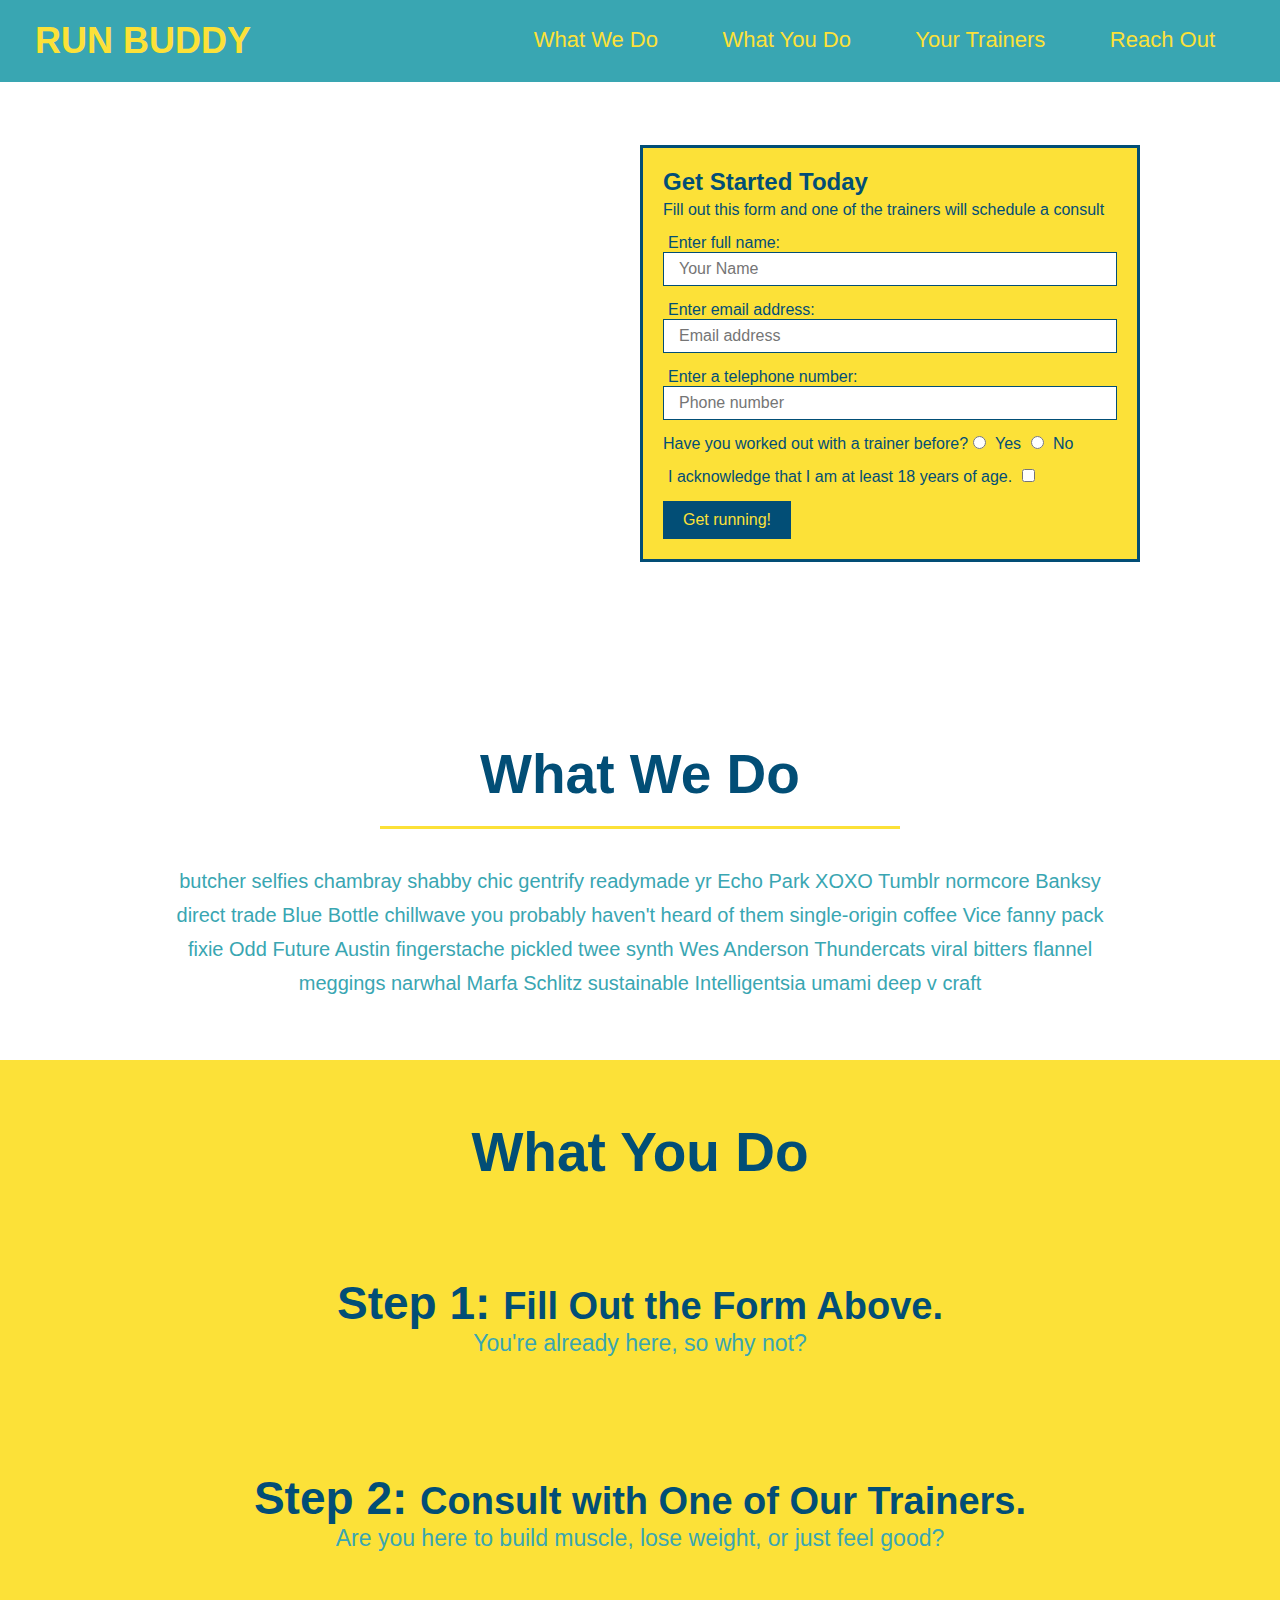
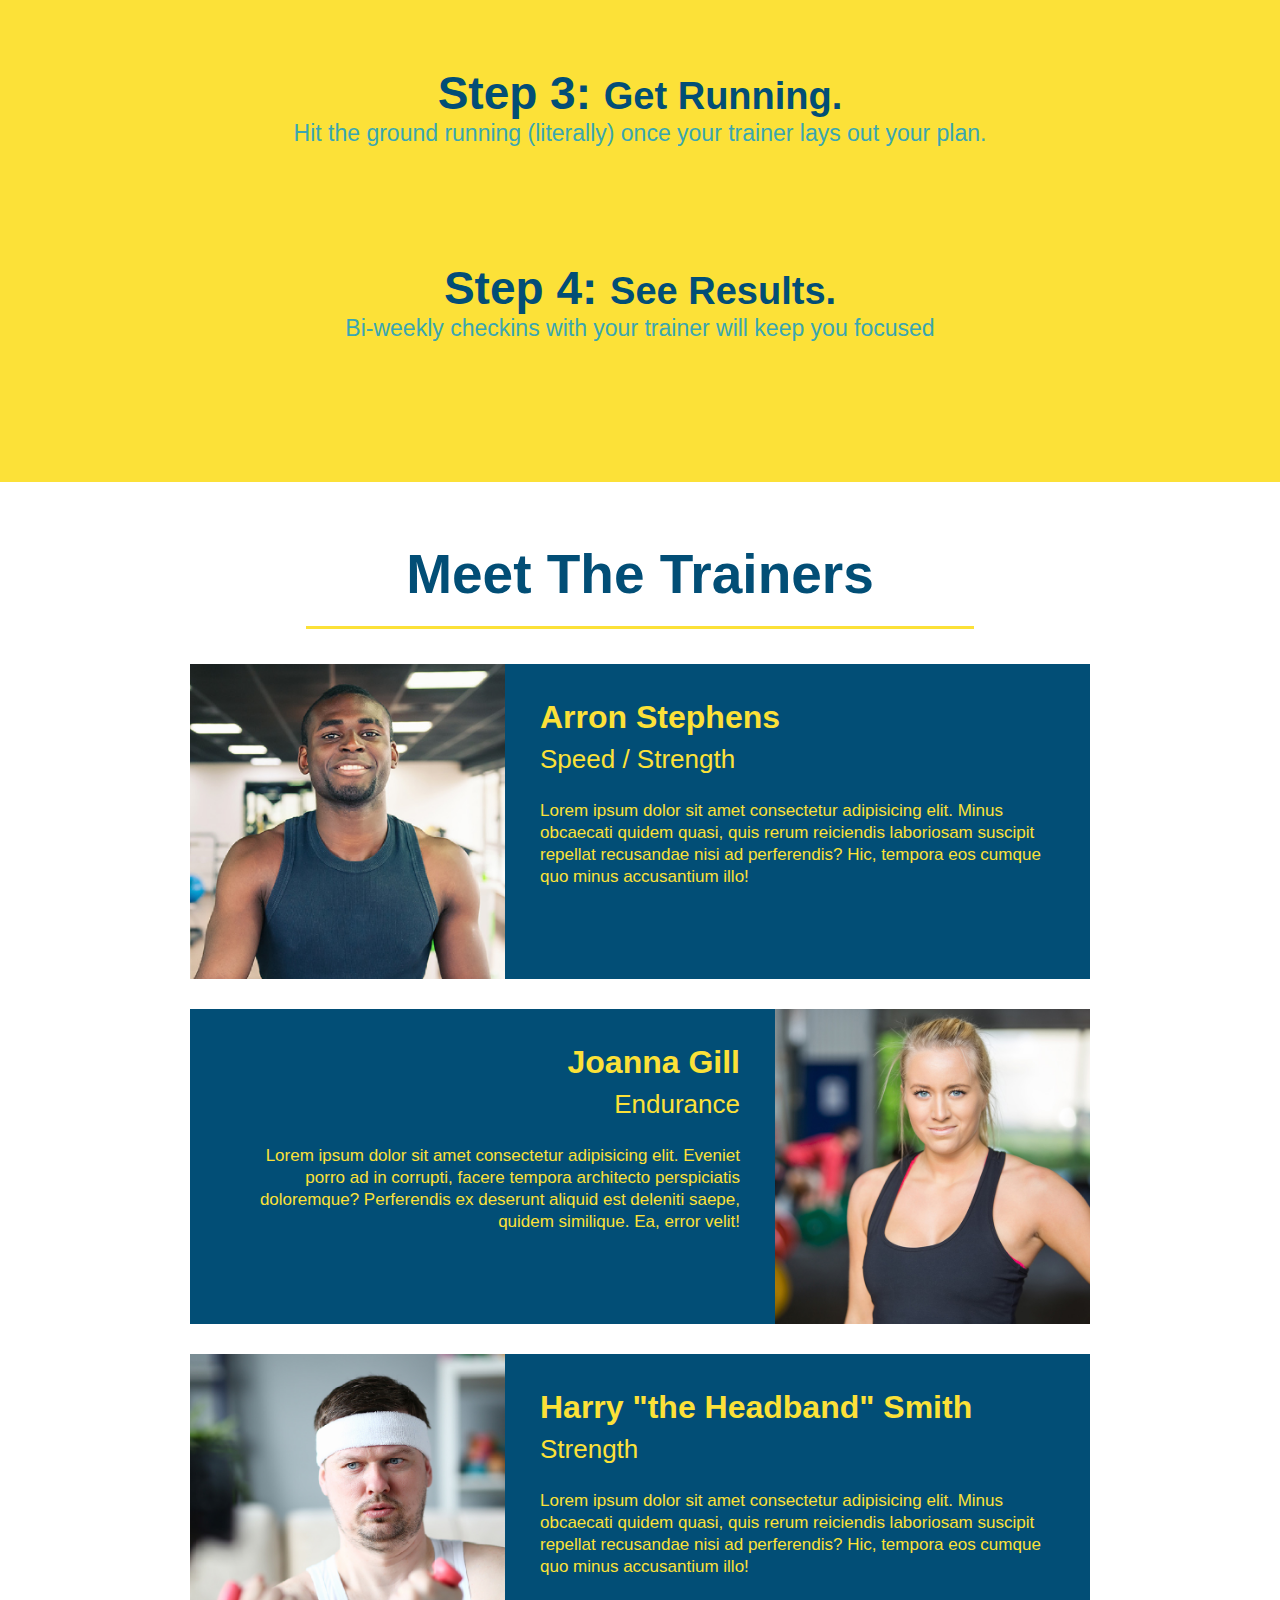
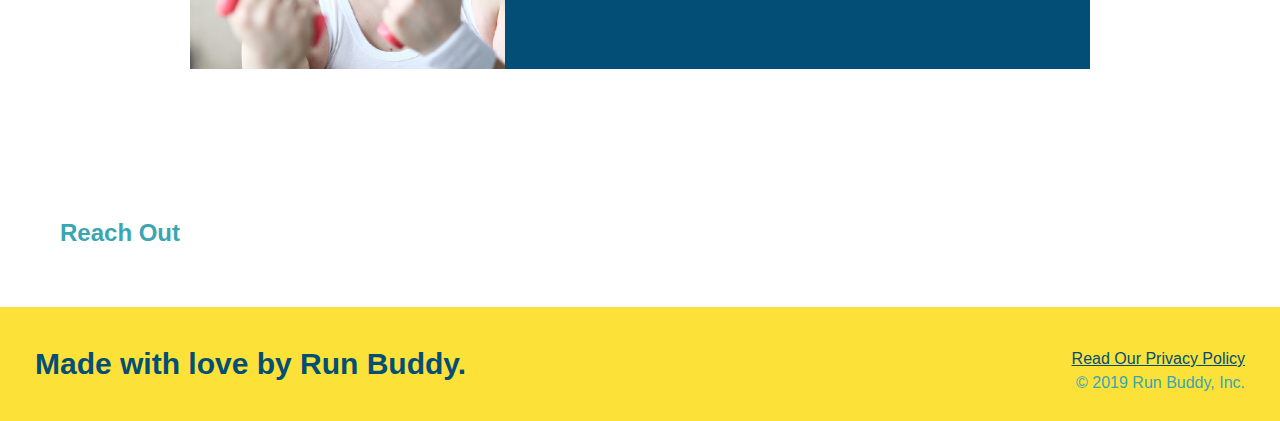
==== index.html @ 2f5150d4 "finished the write-up and styling for the trainers article." ====
<!DOCTYPE html>
<html lang="en">
  <head>
    <meta charset="utf-8" />
    <title>Run Buddy</title>
    <link rel="stylesheet" href="assets/css/style.css" />
  </head>
  <body>
    <!-- navigation -->
    <header>
      <h1>
        <a href="/">RUN BUDDY</a>
      </h1>
      <nav>
        <!-- Unordered list element -->
        <ul>
          <!-- List item element-->
          <li>
            <!-- Anchor element -->
            <a href="#what-we-do">What We Do</a>
          </li>
          <li>
            <a href="#what-you-do">What You Do</a>
          </li>
          <li>
            <a href="#your-trainers">Your Trainers</a>
          </li>
          <li>
            <a href="#reach-out">Reach Out</a>
          </li>
        </ul>
      </nav>
    </header>

    <!-- hero/jumbotron -->
    <section class="hero">
      <div class="hero-form">
        <h3>Get Started Today</h3>
        <p>
          Fill out this form and one of the trainers will schedule a consult
        </p>
        <form>
          <label for="name">Enter full name:</label>
          <input
            type="text"
            placeholder="Your Name"
            name="name"
            id="name"
            class="form-input"
          />
          <label for="email">Enter email address:</label>
          <input
            type="email"
            placeholder="Email address"
            name="email"
            id="email"
            class="form-input"
          />
          <label for="phone">Enter a telephone number:</label>
          <input
            type="tel"
            placeholder="Phone number"
            name="phone"
            id="phone"
            class="form-input"
          />
          <p>
            Have you worked out with a trainer before?
            <input type="radio" name="trainer-confirm" id="trainer-yes" />
            <label for="trainer-yes">Yes</label>
            <input type="radio" name="trainer-confirm" id="trainer-no" />
            <label for="trainer-no">No</label>
          </p>
          <p>
            <label for="checkbox">
              I acknowledge that I am at least 18 years of age.
            </label>
            <input type="checkbox" name="age-confirm" id="checkbox" />
          </p>
          <button type="submit">
            Get running!
          </button>
        </form>
      </div>
    </section>

    <!-- "what we do" section -->
    <section id="what-we-do" class="intro">
      <h2 class="section-title primary-border">What We Do</h2>
      <p>
        butcher selfies chambray shabby chic gentrify readymade yr Echo Park
        XOXO Tumblr normcore Banksy direct trade Blue Bottle chillwave you
        probably haven't heard of them single-origin coffee Vice fanny pack
        fixie Odd Future Austin fingerstache pickled twee synth Wes Anderson
        Thundercats viral bitters flannel meggings narwhal Marfa Schlitz
        sustainable Intelligentsia umami deep v craft
      </p>
    </section>

    <!-- "what you do" section -->
    <section id="what-you-do" class="steps">
      <h2 class="section-title primary-border">What You Do</h2>

      <div>
        <img src="./assets/images/step-1.svg" alt="" />
        <h3>
          Step 1:
          <span>Fill Out the Form Above.</span>
        </h3>
        <p>You're already here, so why not?</p>
      </div>

      <div>
        <img src="./assets/images/step-2.svg" alt="" />
        <h3>
          Step 2:
          <span>Consult with One of Our Trainers.</span>
        </h3>
        <p>Are you here to build muscle, lose weight, or just feel good?</p>
      </div>

      <div>
        <img src="./assets/images/step-3.svg" alt="" />
        <h3>
          Step 3:
          <span>Get Running.</span>
        </h3>
        <p>
          Hit the ground running (literally) once your trainer lays out your
          plan.
        </p>
      </div>

      <div>
        <img src="./assets/images/step-4.svg" alt="" />
        <h3>
          Step 4:
          <span>See Results.</span>
        </h3>
        <p>Bi-weekly checkins with your trainer will keep you focused</p>
      </div>
    </section>

    <!-- "meet the trainers" section -->
    <!-- first trainers bio -->
    <section id="your-trainers" class="trainers">
      <h2 class="section-title primary-border">Meet The Trainers</h2>
      <article class="trainer">
        <img
          src="./assets/images/trainer-1.jpg"
          alt="Arron Stevens in his workout clothes, ready to pump some iron"
        />
        <div class="trainer-bio text-left">
          <h3>Arron Stephens</h3>
          <h4>Speed / Strength</h4>
          <p>
            Lorem ipsum dolor sit amet consectetur adipisicing elit. Minus
            obcaecati quidem quasi, quis rerum reiciendis laboriosam suscipit
            repellat recusandae nisi ad perferendis? Hic, tempora eos cumque quo
            minus accusantium illo!
          </p>
        </div>
      </article>
      <article class="trainer">
        <div class="trainer-bio text-right">
          <h3>Joanna Gill</h3>
          <h4>Endurance</h4>
          <p>
            Lorem ipsum dolor sit amet consectetur adipisicing elit. Eveniet
            porro ad in corrupti, facere tempora architecto perspiciatis
            doloremque? Perferendis ex deserunt aliquid est deleniti saepe,
            quidem similique. Ea, error velit!
          </p>
        </div>
        <img
          src="assets/images/trainer-2.jpg"
          alt="Joanna Gill cooling down after a workout"
        />
      </article>
      <article class="trainer">
        <img src="./assets/images/trainer-3.jpg" alt="" />
        <div class="trainer-bio text-left">
          <h3>Harry "the Headband" Smith</h3>
          <h4>Strength</h4>
          <p>
            Lorem ipsum dolor sit amet consectetur adipisicing elit. Minus
            obcaecati quidem quasi, quis rerum reiciendis laboriosam suscipit
            repellat recusandae nisi ad perferendis? Hic, tempora eos cumque quo
            minus accusantium illo!
          </p>
        </div>
      </article>
    </section>

    <!-- "reach out" section -->
    <section class="reach-out" id="reach-out">
      <h2>Reach Out</h2>
    </section>

    <!-- footer -->
    <footer>
      <h2>Made with love by Run Buddy.</h2>
      <div>
        <a href="#">Read Our Privacy Policy</a>
        <br />
        &copy; 2019 Run Buddy, Inc.
      </div>
    </footer>
  </body>
</html>
---- assets/css/style.css ----
* {
  margin: 0;
  padding: 0;
  box-sizing: border-box;
}

body {
    color: #39a6b2;
    font-family: Helvetica, Arial, sans-serif;
  }

  header {
    padding: 20px 35px;
    background-color: #39a6b2;
  }

  header h1 {
    font-weight: bold;
    font-size: 36px;
    color: #fce138;
    margin: 0;
    display: inline;
  }
  
  header a {
    color: #fce138;
    text-decoration: none;
  }

  header nav {
    float: right;
    margin: 7px 0;
  }

  header nav ul li {
    display: inline;
  }

  header nav ul li a {
    margin: 0 30px;
    font-weight: lighter;
    font-size: 22px;
  }

  footer {
    background: #fce138;
    width: 100%;
    padding: 40px 35px;
  }

  footer h2 {
    display: inline;
    color: #024e76;
    font-size: 30px;
    margin: 0;
  }

  footer div {
    float: right;
    line-height: 1.5;
    text-align: right;
  }

  footer a {
    color: #024e76;
  }

  section {
    padding: 60px;
  }

  /* Hero Style Start */
  .hero {
    background-image: url("../images/hero-bg.jpg");
    height: 600px;
    background-position: center;
    background-size: cover;
    position: relative;
  }
  
  .hero-form {
    border: 3px solid #024e76;
    background-color: #fce138;
    padding: 20px;
    width: 500px;
    color: #024e76;
    position: absolute;
    bottom: 120px;
    right: 140px;
  }
  
  .hero-form p {
    margin: 5px 0 15px 0;
  }

  .hero-form h3 {
    font-size: 24px;
    margin: 0;
  }

  .form-input {
    border: 1px solid #024e76;
    display: block;
    padding: 7px 15px;
    font-size: 16px;
    color: #024e76;
    width: 100%;
    margin-bottom: 15px;
  }

  .hero-form label {
    margin: 0 5px;
  }

  .hero-form button {
    background-color: #024e76;
    color:#fce138;
    padding: 10px 20px;
    border: none;
    font-size: 16px
  }
  /* Hero Styles End */

  .intro {
    text-align: center;
  }

  .intro p {
    line-height: 1.7;
    color: #39a6b2;
    width: 80%;
    font-size: 20px;
    margin: 0 auto;
  }

  .steps { 
    text-align: center;
    background: #fce138;
  }

  .section-title {
    font-size: 55px;
    color: #024e76;
    margin-bottom: 35px;
    padding: 0 100px 20px 100px;
    display: inline-block;
    border-bottom: 3px solid;
  }

  .primary-border {
    border-color: #fce138;
  }

  .secondary-border {
    border-color: #39a6b2;
  }

  .steps div {
    margin-bottom: 80px;
  }
  
  .steps img {
    width: 15%;
    margin: 10px 0;
  } 
  
  .steps h3 {
    color: #024e76;
    font-size: 46px;
    margin-top: 10px;
  }
  
  .steps p {
    color: #39a6b2;
    font-size: 23px;
  }
  
  .steps span {
    font-size: 38px;
  }

  .trainers {
    text-align: center;
  }

  .trainer {
      width:900px;
      margin: 0 auto 30px auto;
      background: #024e76;
      color: #fce138;
      overflow: auto;
 }
    
/* first trainers bio */
  .trainer-bio {
    float: left;
    padding: 35px;
    width: 65%;
  }

  .trainer img {
    float:left;
    width: 35%;
  }

  .text-left {
    text-align: left;
  }

  .text-right {
    text-align: right;
  }

  .trainer-bio h3 {
    font-size: 32px;
    margin-bottom: 8px;
  }
  
  .trainer-bio h4 {
    font-weight: lighter;
    font-size: 26px;
    margin-bottom: 25px;
  }
  
  .trainer-bio p {
    font-size: 17px;
    line-height: 1.3;
  }
  

  /* second trainers bio */
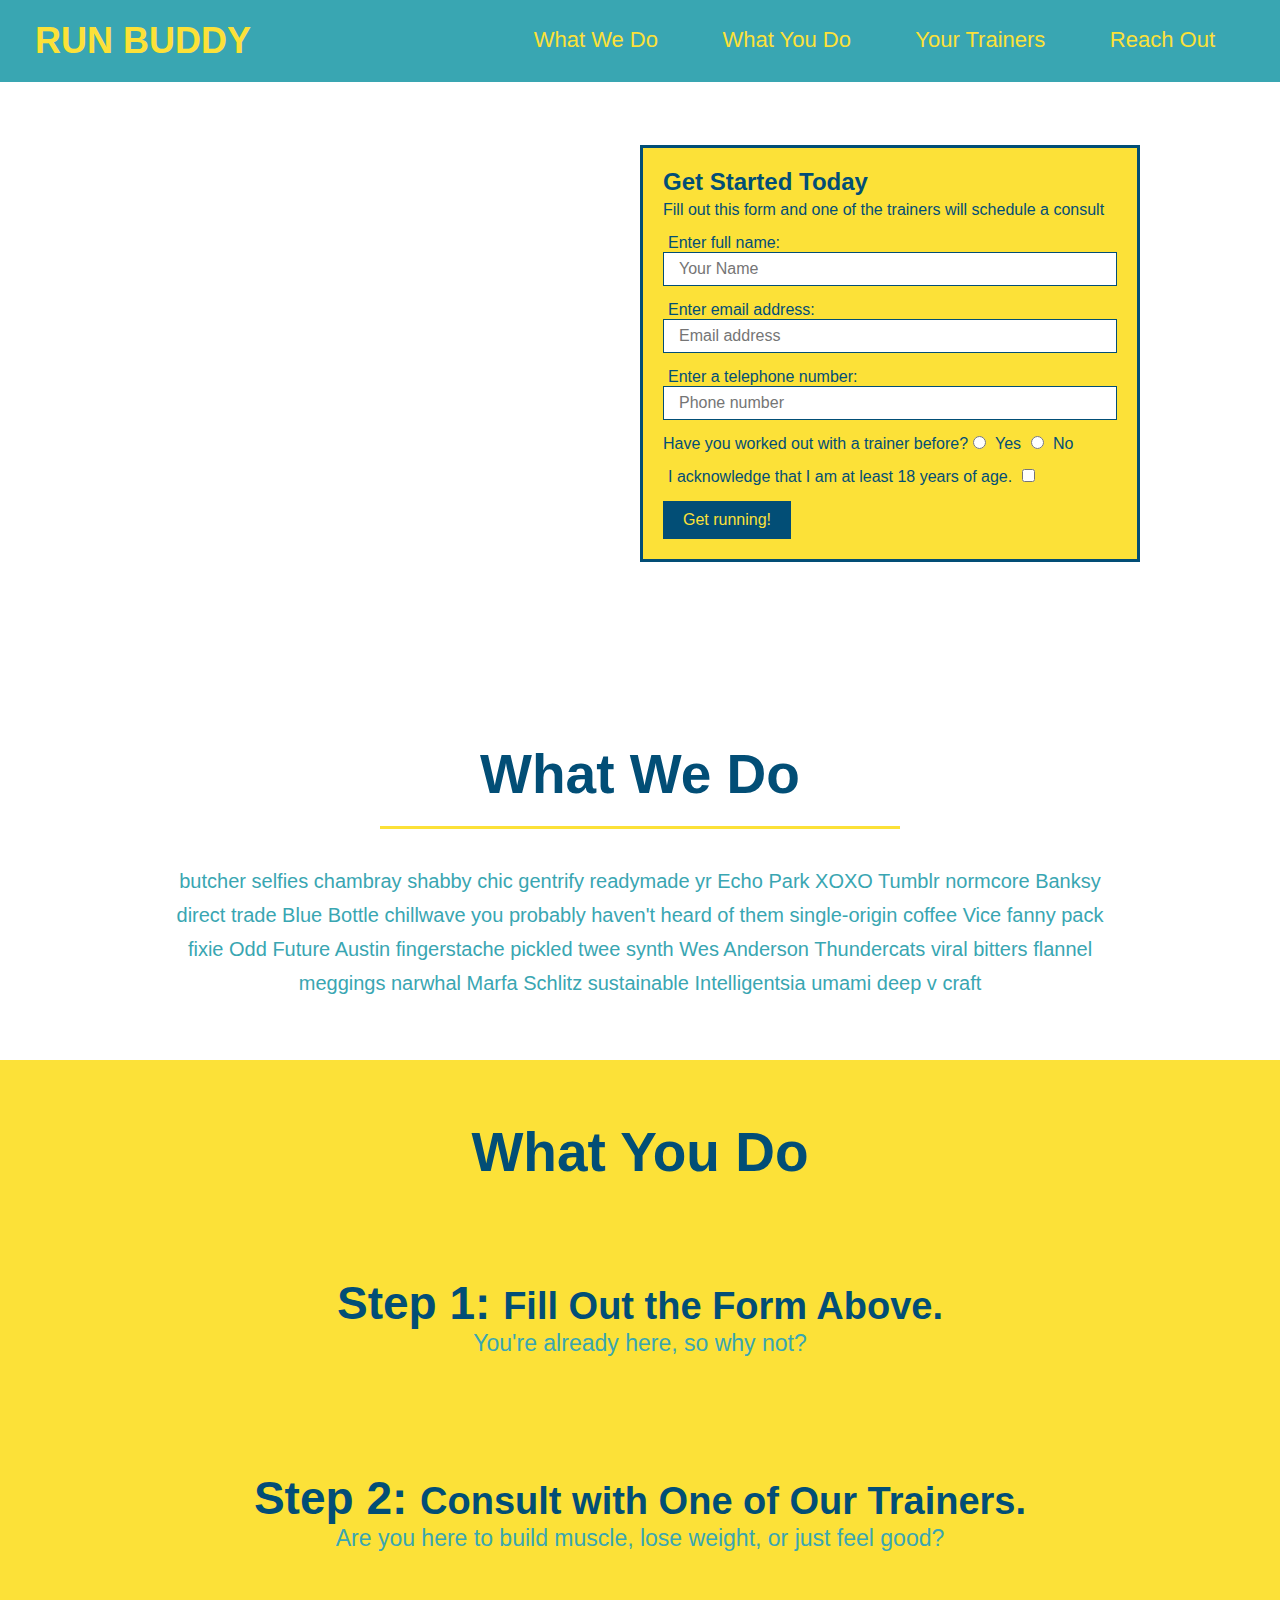
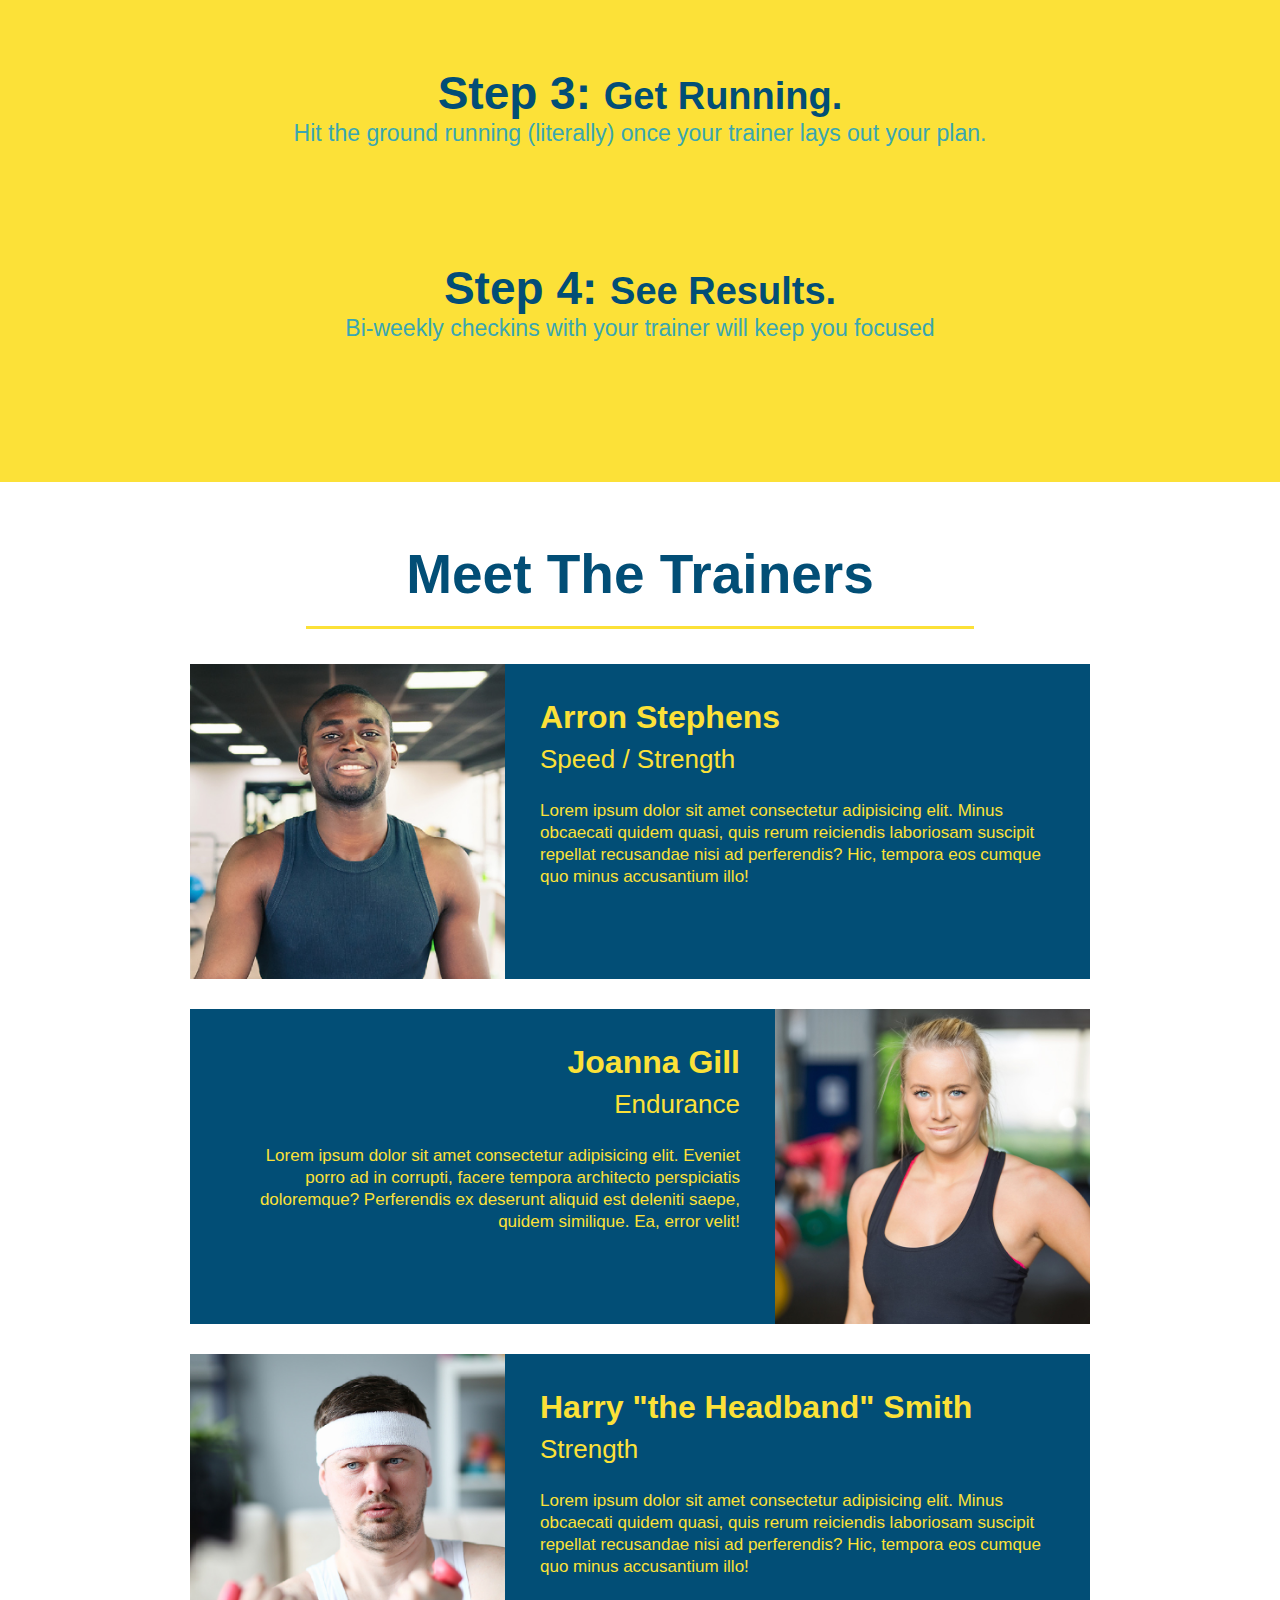
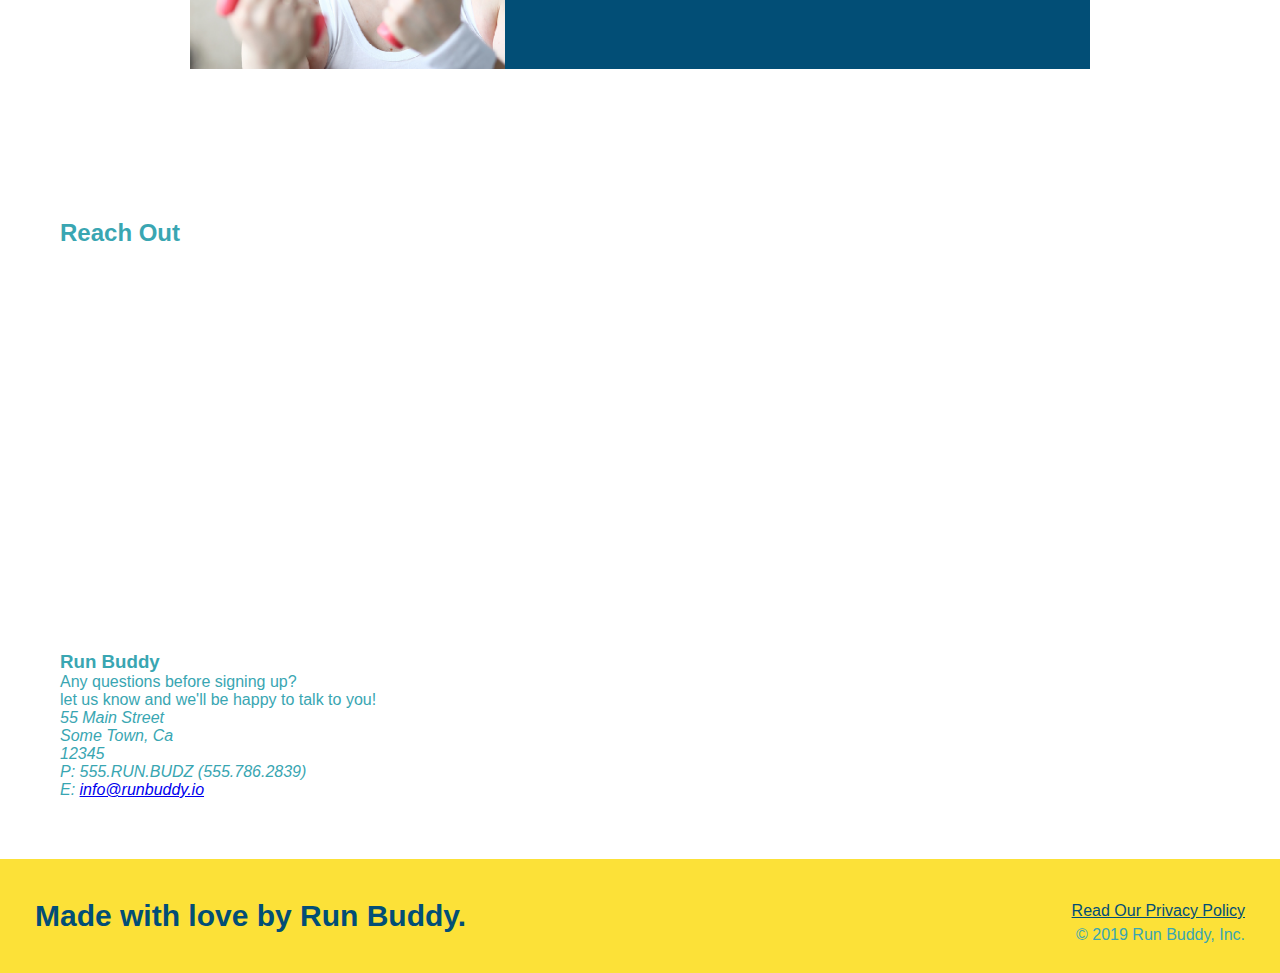
==== commit f764eb94: "add iframe" ====
--- a/index.html
+++ b/index.html
@@ -193,8 +193,33 @@
     </section>
 
     <!-- "reach out" section -->
-    <section class="reach-out" id="reach-out">
+    <section class="contact-info">
       <h2>Reach Out</h2>
+      <div>
+        <iframe src="https://www.google.com/maps/embed?pb=!1m18!1m12!1m3!1d3147.1079747227936!2d-120.42364418397035!3d37.92790791110593!2m3!1f0!2f0!3f0!3m2!1i1024!2i768!4f13.1!3m3!1m2!1s0x8090c49129b6ac57%3A0xb56c7eb95a2cd8bd!2sMain%20St%2C%20California%2095327!5e0!3m2!1sen!2sus!4v1616426329495!5m2!1sen!2sus" 
+          width="400" 
+          height="400" 
+          style="border:0;" 
+          allowfullscreen="" 
+          loading="lazy">
+          </iframe>
+        </div>
+        <div>
+          <h3>Run Buddy</h3>
+          <p>
+            Any questions before signing up?
+            <br/>
+            let us know and we'll be happy to talk to you!
+          </p>
+          <address>
+            55 Main Street <br/>
+            Some Town, Ca <br/>
+            12345<br />
+            P: 555.RUN.BUDZ (555.786.2839)<br/>
+            E: <a href="mailto:info@runbuddy.io">info@runbuddy.io</a>
+          </address>
+        </div>
+        </div>
     </section>
 
     <!-- footer -->
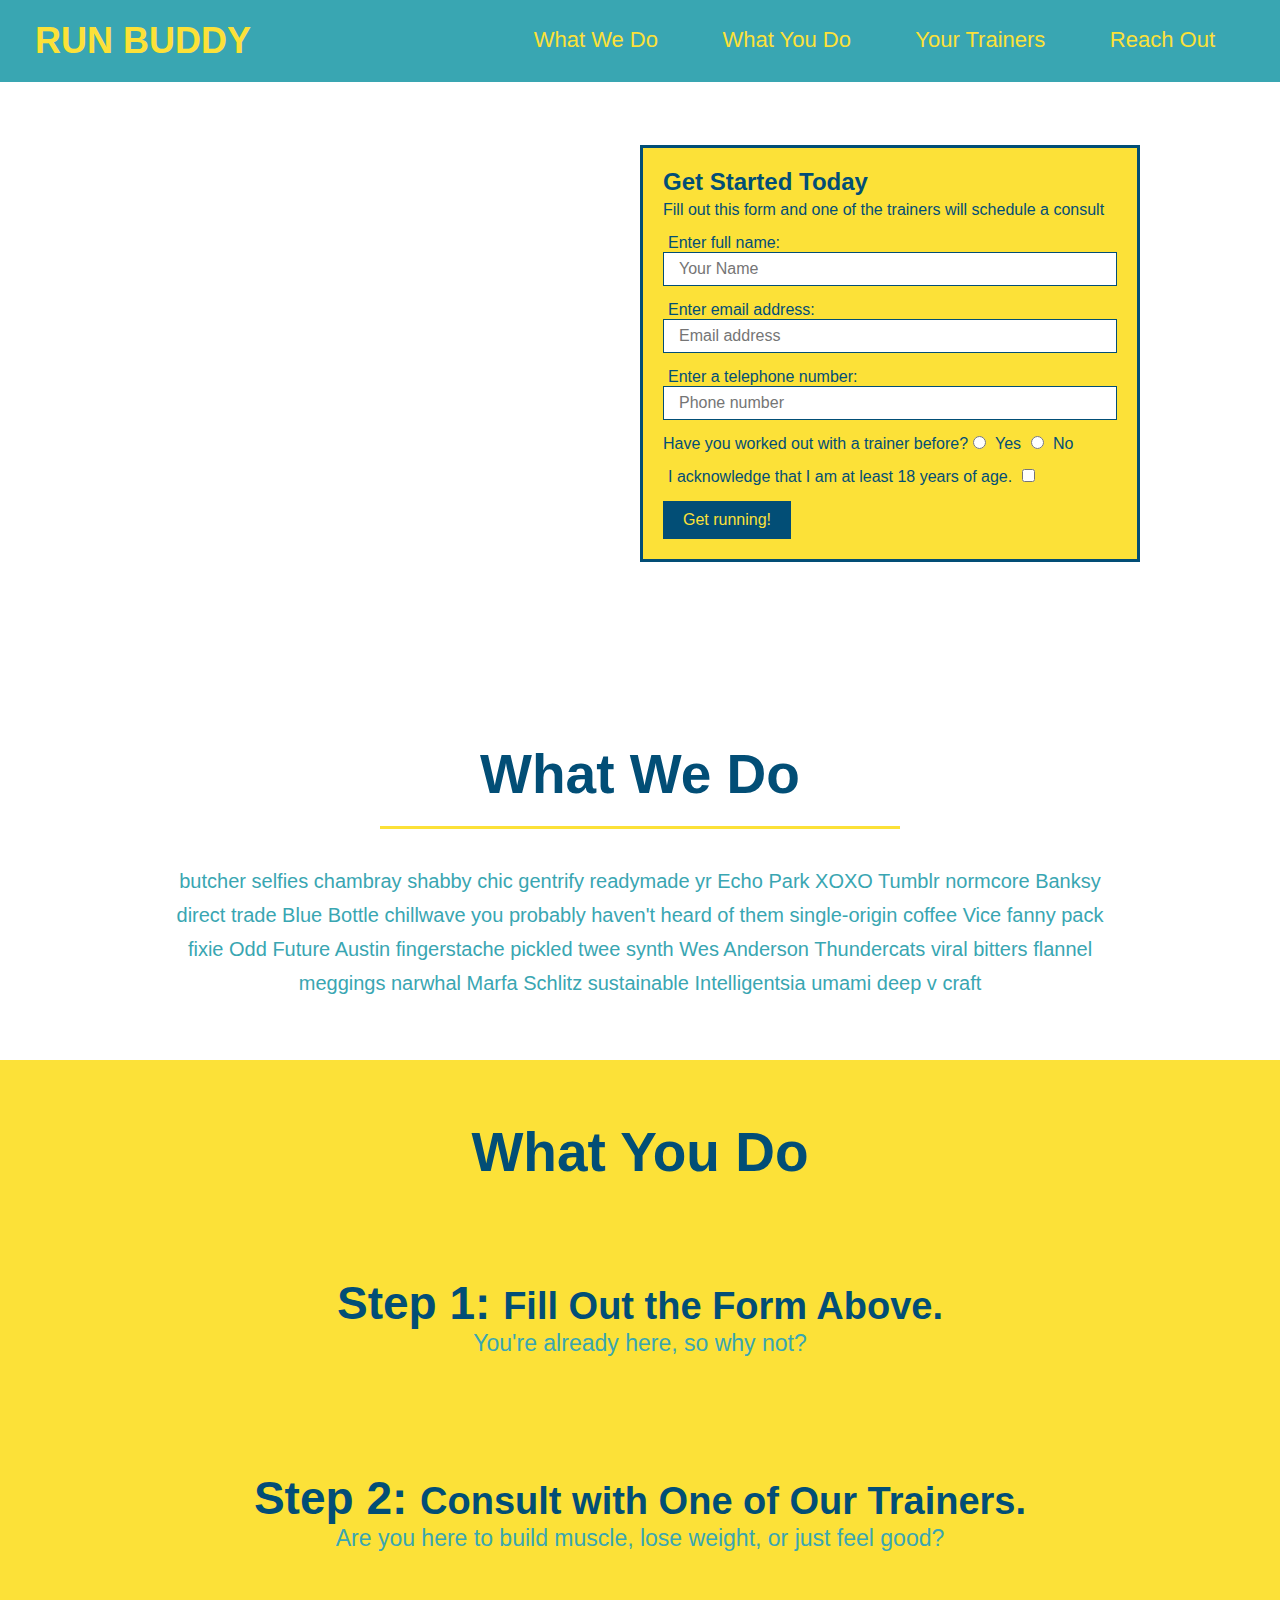
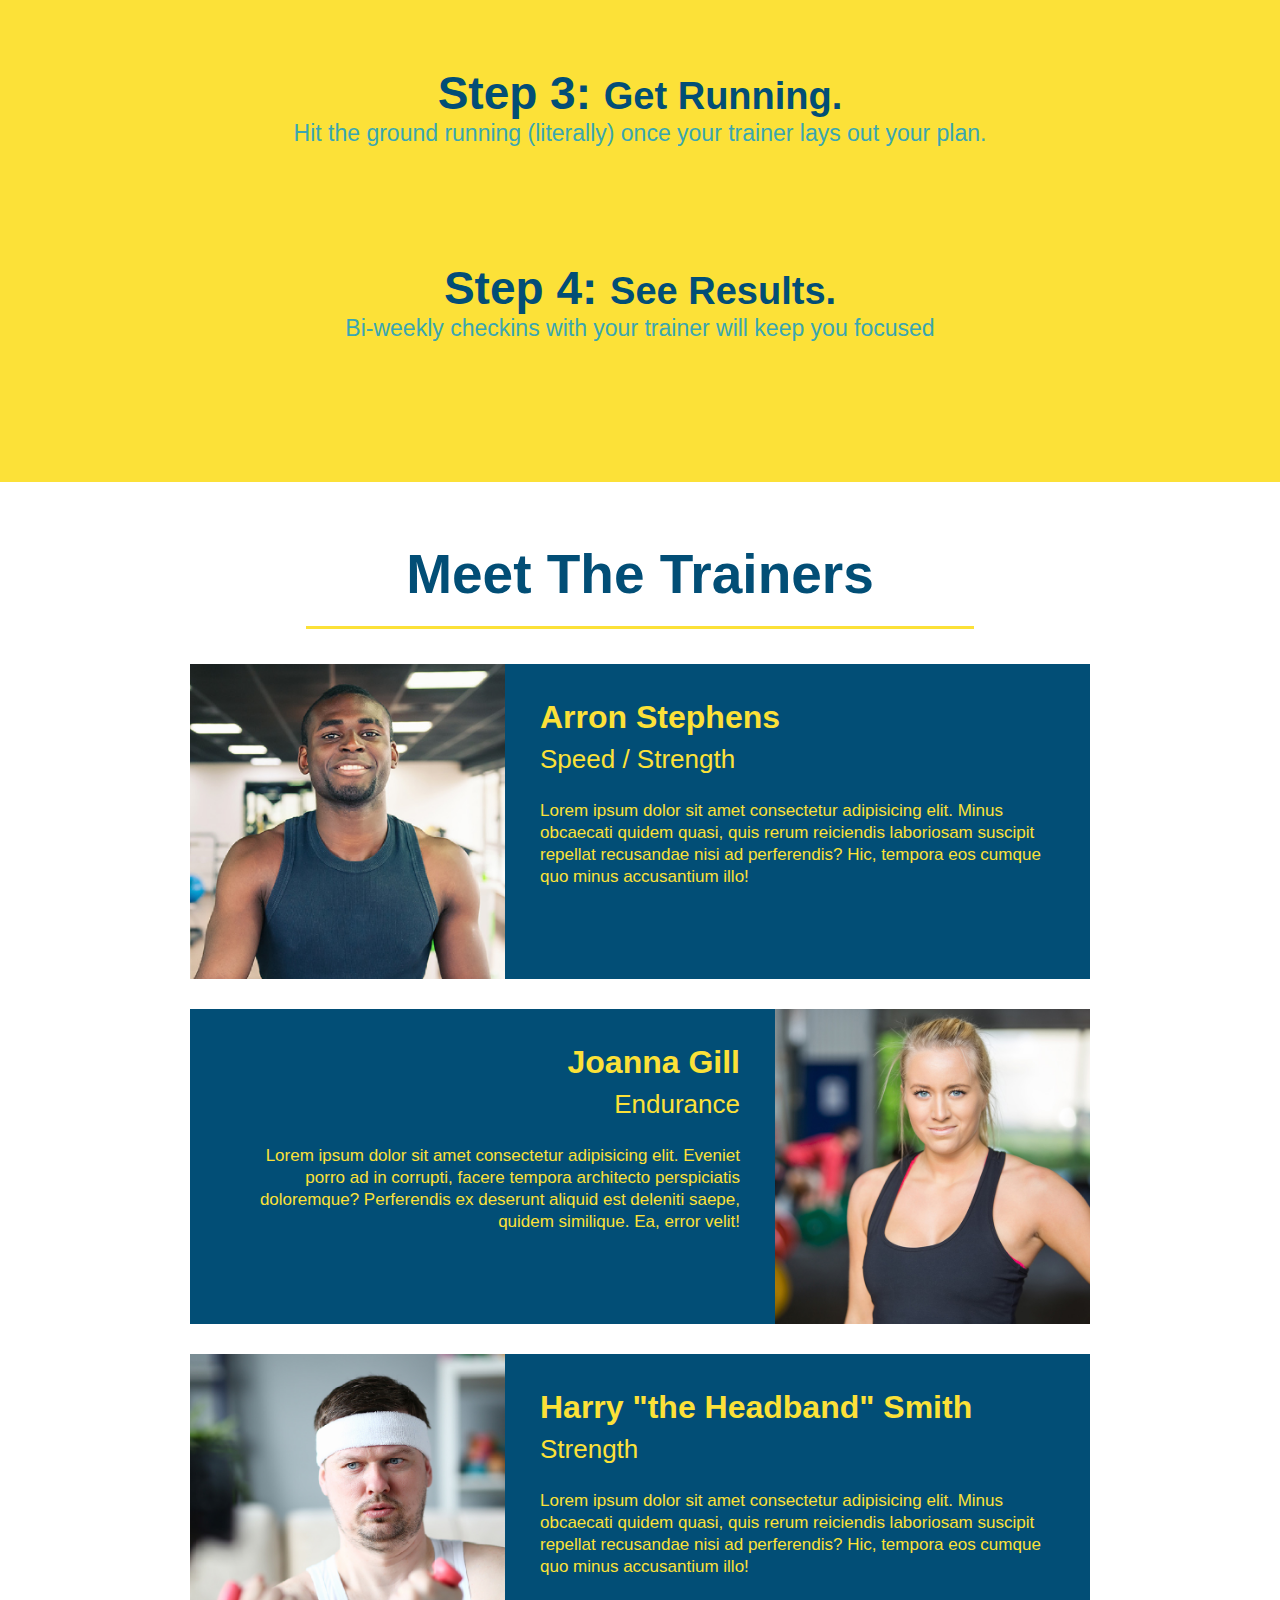
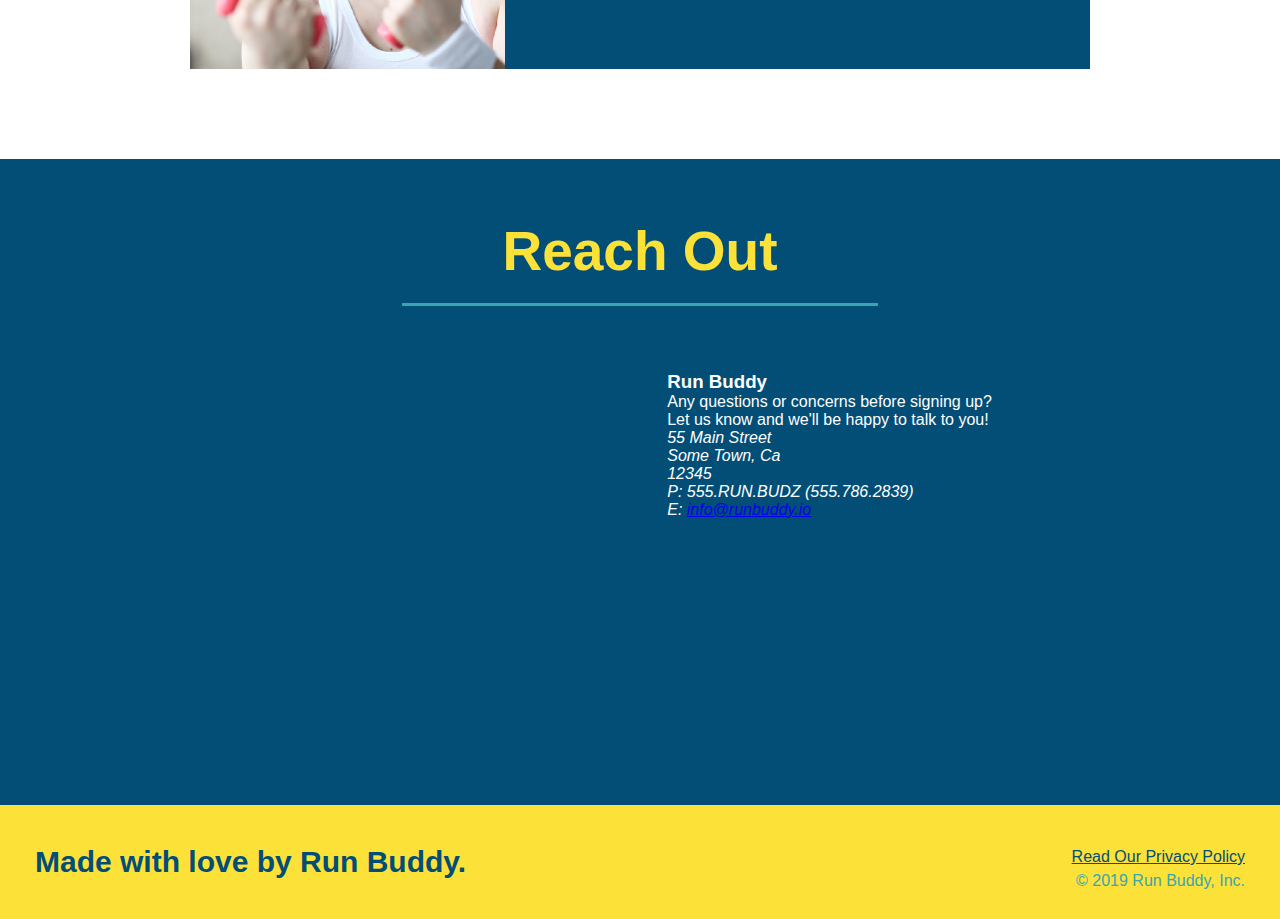
==== commit ce514c80: "style contact info" ====
--- a/index.html
+++ b/index.html
@@ -193,33 +193,36 @@
     </section>
 
     <!-- "reach out" section -->
-    <section class="contact-info">
-      <h2>Reach Out</h2>
-      <div>
-        <iframe src="https://www.google.com/maps/embed?pb=!1m18!1m12!1m3!1d3147.1079747227936!2d-120.42364418397035!3d37.92790791110593!2m3!1f0!2f0!3f0!3m2!1i1024!2i768!4f13.1!3m3!1m2!1s0x8090c49129b6ac57%3A0xb56c7eb95a2cd8bd!2sMain%20St%2C%20California%2095327!5e0!3m2!1sen!2sus!4v1616426329495!5m2!1sen!2sus" 
-          width="400" 
-          height="400" 
-          style="border:0;" 
-          allowfullscreen="" 
-          loading="lazy">
-          </iframe>
-        </div>
+    <section id="reach-out" class="contact">
+      <h2 class="section-title secondary-border">Reach Out</h2>
+      <div class="contact-info">
+        <iframe
+          src="https://www.google.com/maps/embed?pb=!1m18!1m12!1m3!1d3147.1079747227936!2d-120.42364418397035!3d37.92790791110593!2m3!1f0!2f0!3f0!3m2!1i1024!2i768!4f13.1!3m3!1m2!1s0x8090c49129b6ac57%3A0xb56c7eb95a2cd8bd!2sMain%20St%2C%20California%2095327!5e0!3m2!1sen!2sus!4v1616426329495!5m2!1sen!2sus"
+          style="border: 0;"
+          allowfullscreen=""
+          loading="lazy"
+        ></iframe>
         <div>
           <h3>Run Buddy</h3>
           <p>
-            Any questions before signing up?
-            <br/>
-            let us know and we'll be happy to talk to you!
+            Any questions or concerns before signing up?
+            <br />
+            Let us know and we'll be happy to talk to you!
           </p>
           <address>
-            55 Main Street <br/>
-            Some Town, Ca <br/>
-            12345<br />
-            P: 555.RUN.BUDZ (555.786.2839)<br/>
-            E: <a href="mailto:info@runbuddy.io">info@runbuddy.io</a>
+            55 Main Street
+            <br />
+            Some Town, Ca
+            <br />
+            12345
+            <br />
+            P: 555.RUN.BUDZ (555.786.2839)
+            <br />
+            E:
+            <a href="mailto:info@runbuddy.io">info@runbuddy.io</a>
           </address>
         </div>
-        </div>
+      </div>
     </section>
 
     <!-- footer -->
--- a/assets/css/style.css
+++ b/assets/css/style.css
@@ -5,228 +5,251 @@
 }
 
 body {
-    color: #39a6b2;
-    font-family: Helvetica, Arial, sans-serif;
-  }
-
-  header {
-    padding: 20px 35px;
-    background-color: #39a6b2;
-  }
-
-  header h1 {
-    font-weight: bold;
-    font-size: 36px;
-    color: #fce138;
-    margin: 0;
-    display: inline;
-  }
-  
-  header a {
-    color: #fce138;
-    text-decoration: none;
-  }
-
-  header nav {
-    float: right;
-    margin: 7px 0;
-  }
-
-  header nav ul li {
-    display: inline;
-  }
-
-  header nav ul li a {
-    margin: 0 30px;
-    font-weight: lighter;
-    font-size: 22px;
-  }
-
-  footer {
-    background: #fce138;
-    width: 100%;
-    padding: 40px 35px;
-  }
-
-  footer h2 {
-    display: inline;
-    color: #024e76;
-    font-size: 30px;
-    margin: 0;
-  }
-
-  footer div {
-    float: right;
-    line-height: 1.5;
-    text-align: right;
-  }
-
-  footer a {
-    color: #024e76;
-  }
-
-  section {
-    padding: 60px;
-  }
-
-  /* Hero Style Start */
-  .hero {
-    background-image: url("../images/hero-bg.jpg");
-    height: 600px;
-    background-position: center;
-    background-size: cover;
-    position: relative;
-  }
-  
-  .hero-form {
-    border: 3px solid #024e76;
-    background-color: #fce138;
-    padding: 20px;
-    width: 500px;
-    color: #024e76;
-    position: absolute;
-    bottom: 120px;
-    right: 140px;
-  }
-  
-  .hero-form p {
-    margin: 5px 0 15px 0;
-  }
-
-  .hero-form h3 {
-    font-size: 24px;
-    margin: 0;
-  }
-
-  .form-input {
-    border: 1px solid #024e76;
-    display: block;
-    padding: 7px 15px;
-    font-size: 16px;
-    color: #024e76;
-    width: 100%;
-    margin-bottom: 15px;
-  }
-
-  .hero-form label {
-    margin: 0 5px;
-  }
-
-  .hero-form button {
-    background-color: #024e76;
-    color:#fce138;
-    padding: 10px 20px;
-    border: none;
-    font-size: 16px
-  }
-  /* Hero Styles End */
-
-  .intro {
-    text-align: center;
-  }
-
-  .intro p {
-    line-height: 1.7;
-    color: #39a6b2;
-    width: 80%;
-    font-size: 20px;
-    margin: 0 auto;
-  }
-
-  .steps { 
-    text-align: center;
-    background: #fce138;
-  }
-
-  .section-title {
-    font-size: 55px;
-    color: #024e76;
-    margin-bottom: 35px;
-    padding: 0 100px 20px 100px;
-    display: inline-block;
-    border-bottom: 3px solid;
-  }
-
-  .primary-border {
-    border-color: #fce138;
-  }
-
-  .secondary-border {
-    border-color: #39a6b2;
-  }
-
-  .steps div {
-    margin-bottom: 80px;
-  }
-  
-  .steps img {
-    width: 15%;
-    margin: 10px 0;
-  } 
-  
-  .steps h3 {
-    color: #024e76;
-    font-size: 46px;
-    margin-top: 10px;
-  }
-  
-  .steps p {
-    color: #39a6b2;
-    font-size: 23px;
-  }
-  
-  .steps span {
-    font-size: 38px;
-  }
-
-  .trainers {
-    text-align: center;
-  }
-
-  .trainer {
-      width:900px;
-      margin: 0 auto 30px auto;
-      background: #024e76;
-      color: #fce138;
-      overflow: auto;
- }
-    
-/* first trainers bio */
-  .trainer-bio {
-    float: left;
-    padding: 35px;
-    width: 65%;
-  }
-
-  .trainer img {
-    float:left;
-    width: 35%;
-  }
-
-  .text-left {
-    text-align: left;
-  }
-
-  .text-right {
-    text-align: right;
-  }
-
-  .trainer-bio h3 {
-    font-size: 32px;
-    margin-bottom: 8px;
-  }
-  
-  .trainer-bio h4 {
-    font-weight: lighter;
-    font-size: 26px;
-    margin-bottom: 25px;
-  }
-  
-  .trainer-bio p {
-    font-size: 17px;
-    line-height: 1.3;
-  }
-  
-
-  /* second trainers bio */
-  
+  /* more on this crazy alphanumerical value in a minute! */
+  color: #39a6b2;
+  font-family: Helvetica, Arial, sans-serif;
+}
+
+/* apply styles to <header> */
+header {
+  padding: 20px 35px;
+  background-color: #39a6b2;
+}
+
+header h1 {
+  font-weight: bold;
+  font-size: 36px;
+  color: #fce138;
+  margin: 0;
+  display: inline;
+}
+header a {
+  text-decoration: none;
+  color: #fce138;
+}
+
+header nav {
+  float: right;
+  margin: 7px 0;
+}
+
+header nav ul li {
+  display: inline;
+}
+
+header nav ul li a {
+  margin: 0 30px;
+  font-weight: lighter;
+  font-size: 22px;
+}
+
+footer {
+  background: #fce138;
+  width: 100%;
+  padding: 40px 35px;
+}
+
+footer h2 {
+  display: inline;
+  color: #024e76;
+  font-size: 30px;
+  margin: 0;
+}
+
+footer div {
+  float: right;
+  line-height: 1.5;
+  text-align: right;
+}
+
+footer a {
+  color: #024e76;
+}
+
+section {
+  padding: 60px;
+}
+
+/* Hero Style Start */
+.hero {
+  background-image: url('../images/hero-bg.jpg');
+  height: 600px;
+  background-size: cover;
+  background-position: center;
+  position: relative;
+}
+/* Hero Style End */
+
+.hero-form {
+  border: 3px solid #024e76;
+  background-color: #fce138;
+  padding: 20px;
+  width: 500px;
+  color: #024e76;
+  position: absolute;
+  bottom: 120px;
+  right: 140px;
+}
+
+.hero-form h3 {
+  font-size: 24px;
+  margin: 0;
+}
+.hero-form p {
+  margin: 5px 0 15px 0;
+}
+
+.form-input {
+  border: 1px solid #024e76;
+  display: block;
+  padding: 7px 15px;
+  font-size: 16px;
+  color: #024e76;
+  width: 100%;
+  margin-bottom: 15px;
+}
+
+.hero-form label {
+  margin: 0 5px;
+}
+
+.hero-form button {
+  color: #fce138;
+  background-color: #024e76;
+  border: none;
+  padding: 10px 20px;
+  font-size: 16px;
+}
+
+.intro {
+  text-align: center;
+}
+
+.intro p {
+  line-height: 1.7;
+  color: #39a6b2;
+  width: 80%;
+  font-size: 20px;
+  margin: 0 auto;
+}
+
+.steps {
+  text-align: center;
+  background: #fce138;
+}
+
+.steps div {
+  margin-bottom: 80px;
+}
+
+.steps img {
+  width: 15%;
+  margin: 10px 0;
+}
+
+.steps h3 {
+  color: #024e76;
+  font-size: 46px;
+  margin-top: 10px;
+}
+
+.steps p {
+  color: #39a6b2;
+  font-size: 23px;
+}
+
+.steps span {
+  font-size: 38px;
+}
+
+.section-title {
+  font-size: 55px;
+  color: #024e76;
+  margin-bottom: 35px;
+  padding: 0 100px 20px 100px;
+  display: inline-block;
+  border-bottom: 3px solid;
+}
+
+.primary-border {
+  border-color: #fce138;
+}
+
+.secondary-border {
+  border-color: #39a6b2;
+}
+
+.trainers {
+  text-align: center;
+}
+
+.trainer {
+  width: 900px;
+  margin: 0 auto 30px auto;
+  background: #024e76;
+  color: #fce138;
+  overflow: auto;
+}
+
+.trainer img {
+  width: 35%;
+  float: left;
+}
+
+.trainer-bio {
+  padding: 35px;
+  float: left;
+  width: 65%;
+}
+
+.trainer-bio h3 {
+  font-size: 32px;
+  margin-bottom: 8px;
+}
+
+.trainer-bio h4 {
+  font-weight: lighter;
+  font-size: 26px;
+  margin-bottom: 25px;
+}
+
+.trainer-bio p {
+  font-size: 17px;
+  line-height: 1.3;
+}
+
+.text-left {
+  text-align: left;
+}
+
+.text-right {
+  text-align: right;
+}
+
+/* REACH OUT STYLES START */
+.contact {
+  text-align: center;
+  background: #024e76;
+}
+
+.contact h2 {
+  color: #fce138;
+}
+
+.contact-info iframe {
+  width: 400px;
+  height: 400px;
+}
+
+.contact-info div {
+  width: 410px;
+  display: inline-block;
+  vertical-align: top;
+  text-align: left;
+  margin: 30px 0 0 60px;
+  color: white;
+}
+
+
+
+/* REACH OUT STYLES END */
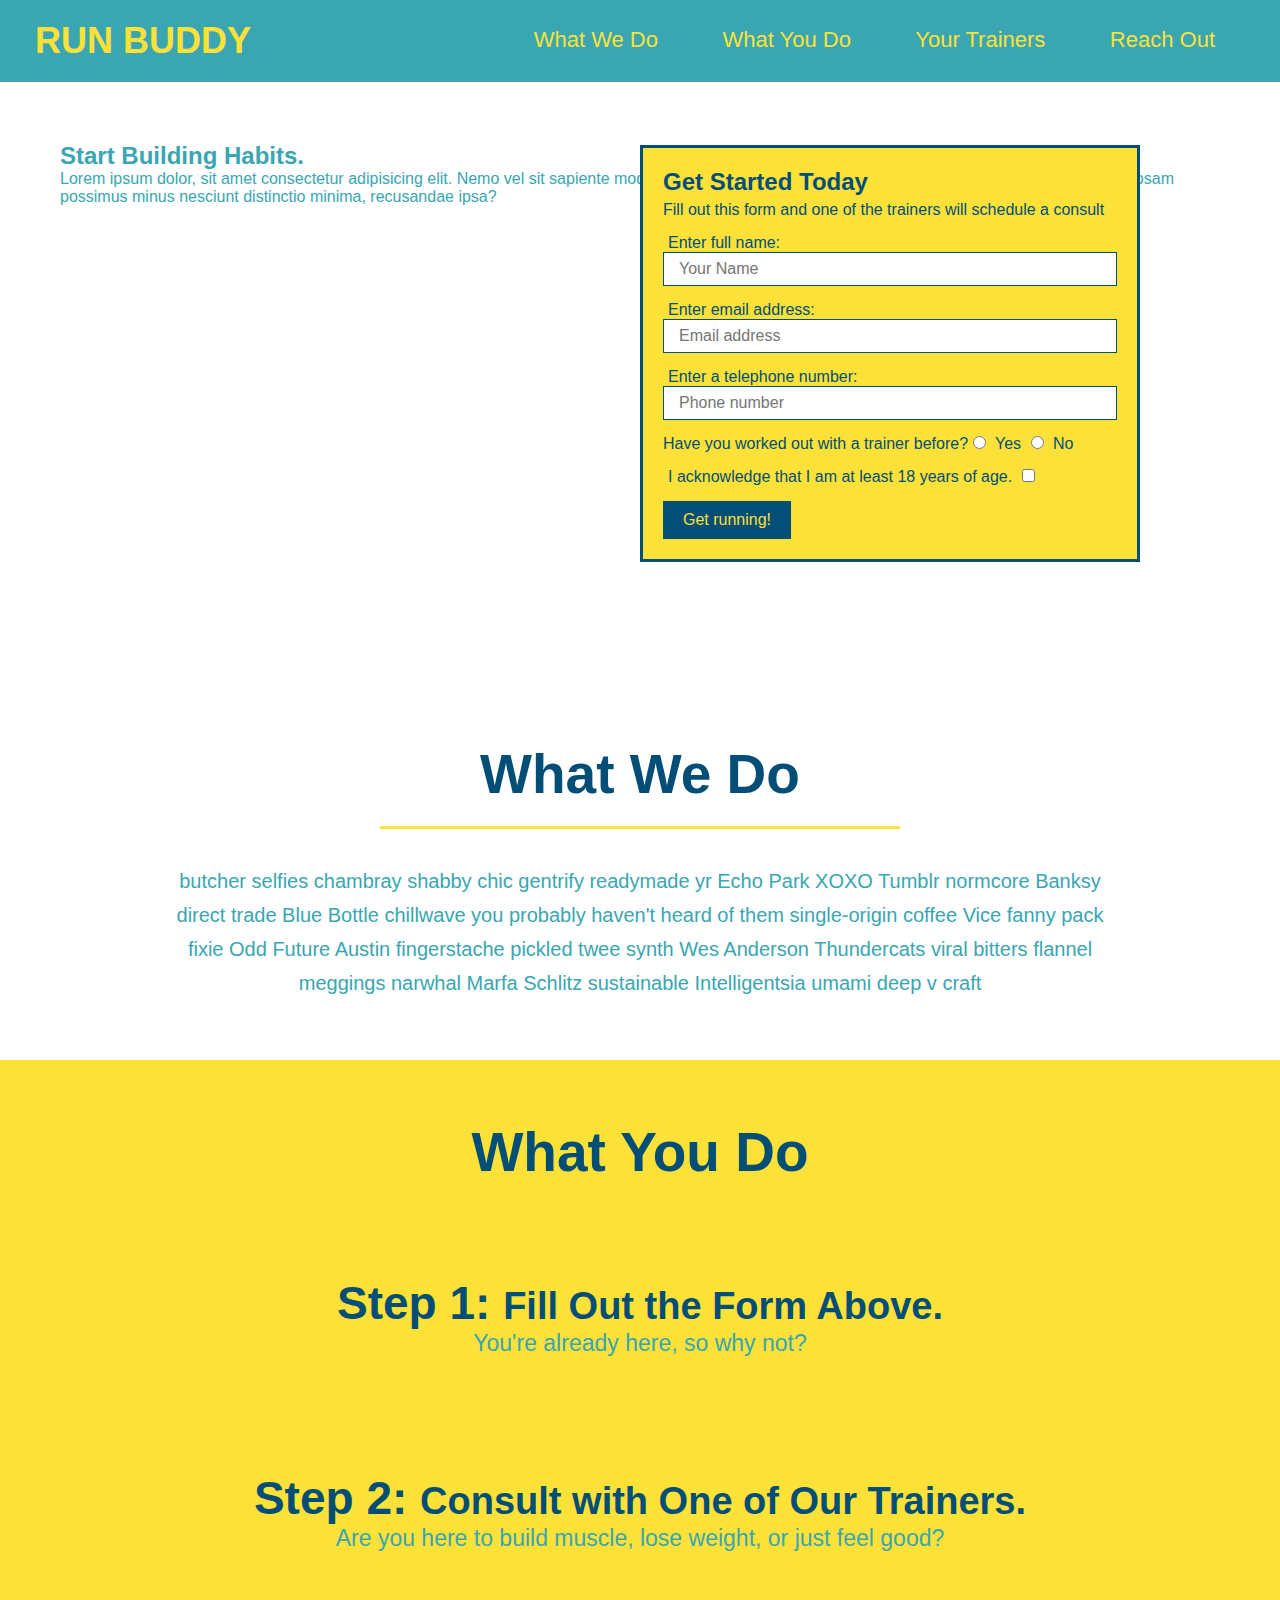
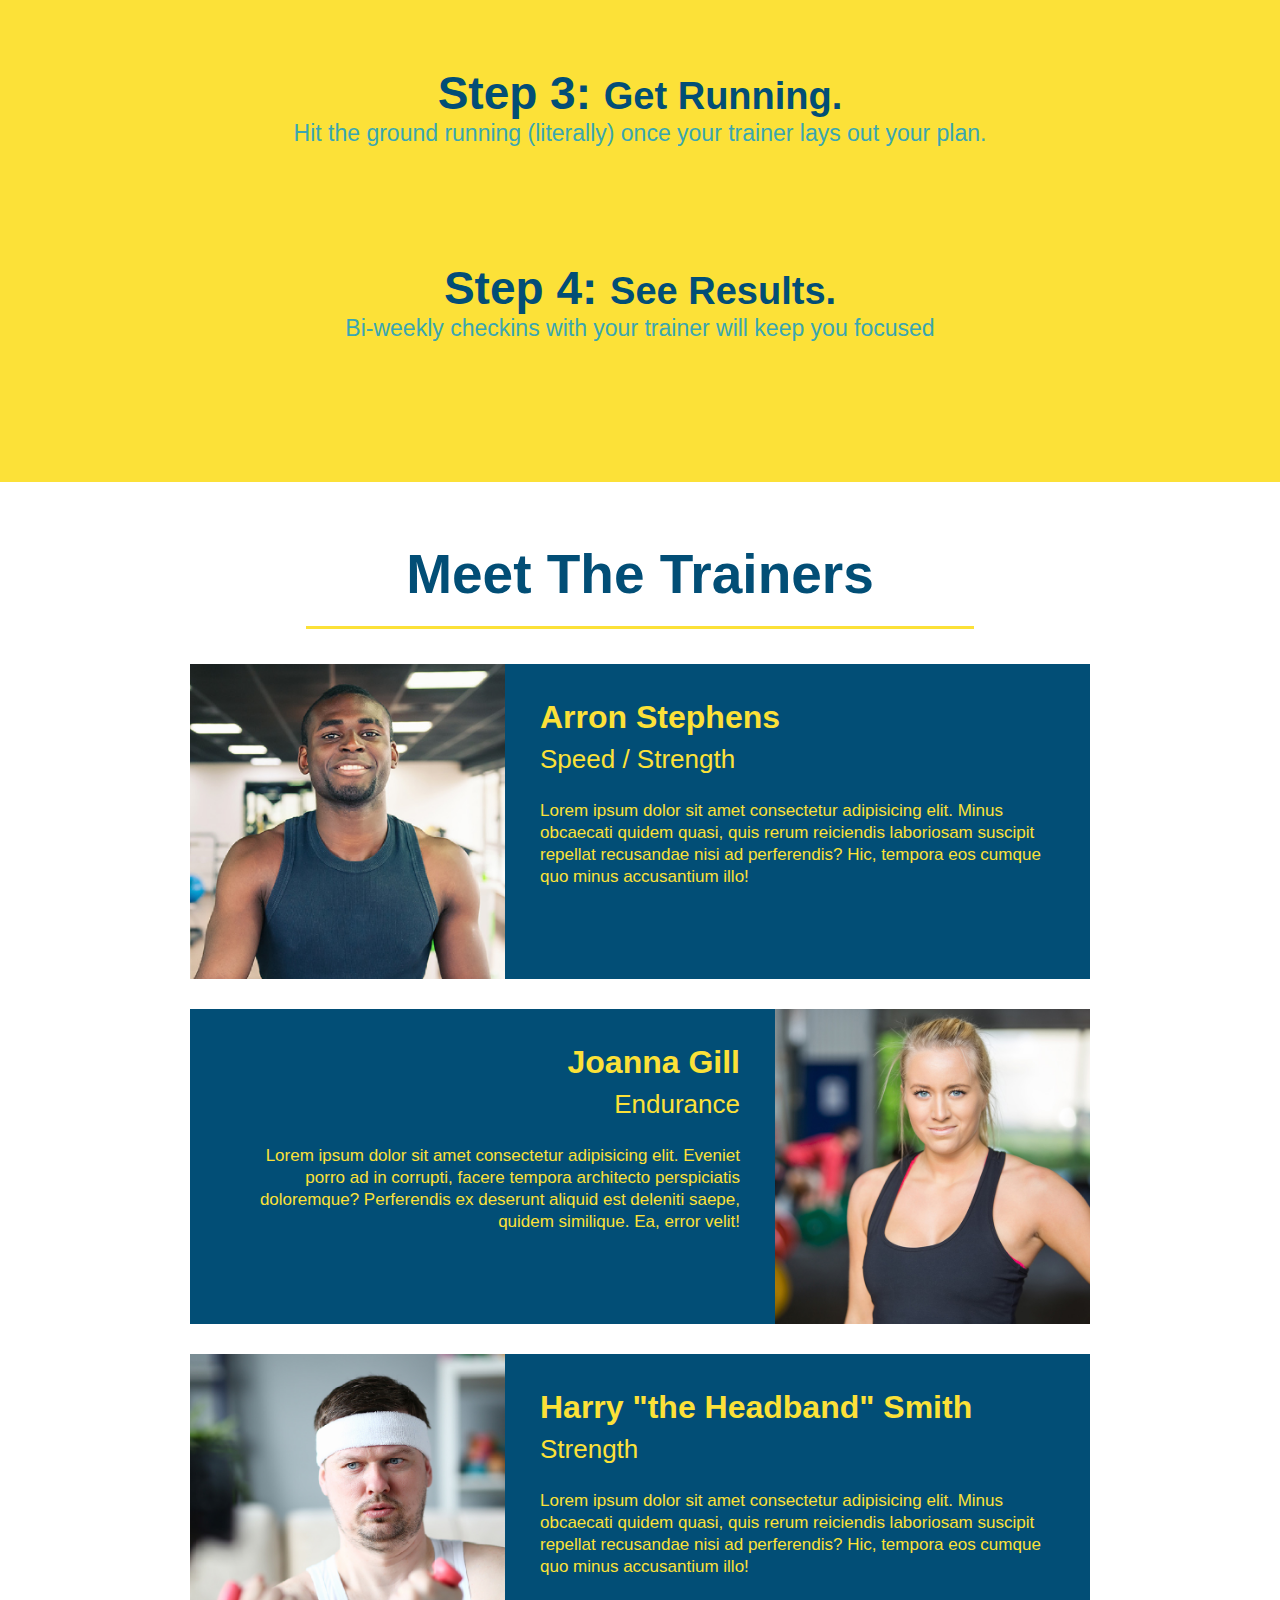
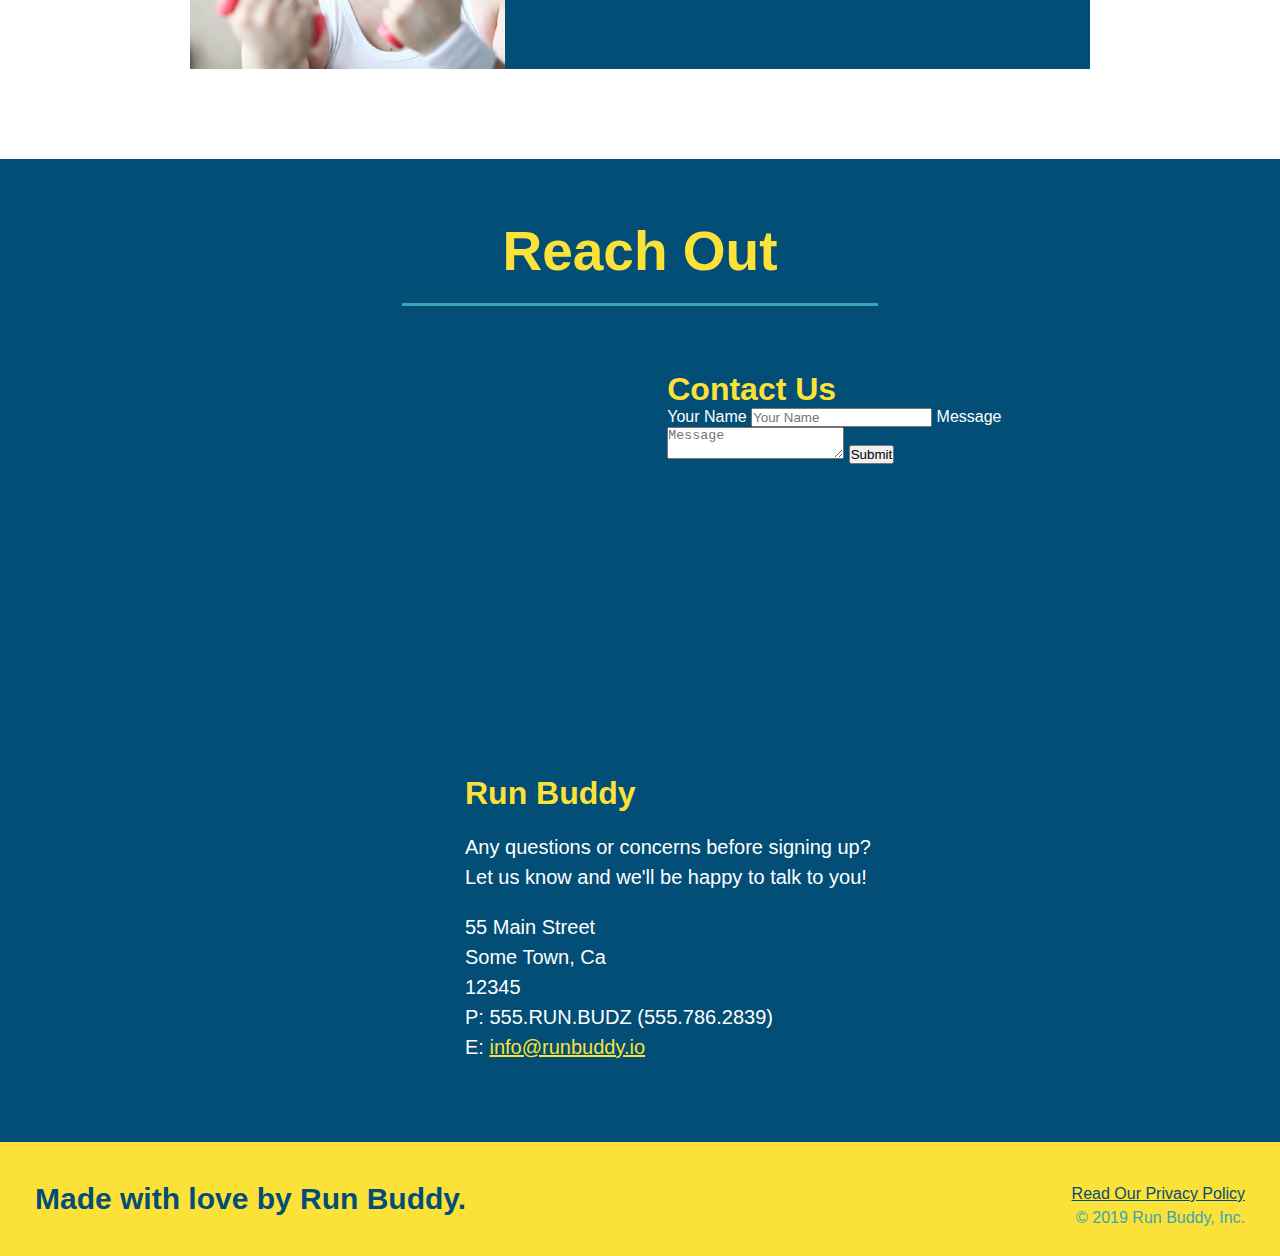
==== commit 55335d30: "add contact form" ====
--- a/index.html
+++ b/index.html
@@ -34,6 +34,15 @@
 
     <!-- hero/jumbotron -->
     <section class="hero">
+      <div class="hero-cta">
+        <h2>Start Building Habits.</h2>
+        <p>
+          Lorem ipsum dolor, sit amet consectetur adipisicing elit. Nemo vel sit
+          sapiente modi iusto enim? Enim quasi dignissimos velit officiis, sint
+          doloribus laboriosam possimus minus nesciunt distinctio minima,
+          recusandae ipsa?
+        </p>
+      </div>
       <div class="hero-form">
         <h3>Get Started Today</h3>
         <p>
@@ -200,8 +209,20 @@
           src="https://www.google.com/maps/embed?pb=!1m18!1m12!1m3!1d3147.1079747227936!2d-120.42364418397035!3d37.92790791110593!2m3!1f0!2f0!3f0!3m2!1i1024!2i768!4f13.1!3m3!1m2!1s0x8090c49129b6ac57%3A0xb56c7eb95a2cd8bd!2sMain%20St%2C%20California%2095327!5e0!3m2!1sen!2sus!4v1616426329495!5m2!1sen!2sus"
           style="border: 0;"
           allowfullscreen=""
-          loading="lazy"
-        ></iframe>
+          loading="lazy">
+        </iframe>
+        <div class="contact-form">
+          <h3>Contact Us</h3>
+          <form>
+            <label for="contact-name">Your Name</label>
+            <input type="text" id="contact-name" placeholder="Your Name" />
+
+            <label for="contact-message">Message</label>
+            <textarea id="contact-message" placeholder="Message"></textarea>
+
+            <button type="submit">Submit</button>
+          </form>
+        </div>
         <div>
           <h3>Run Buddy</h3>
           <p>
@@ -229,7 +250,7 @@
     <footer>
       <h2>Made with love by Run Buddy.</h2>
       <div>
-        <a href="#">Read Our Privacy Policy</a>
+        <a href="./privacy-policy.html">Read Our Privacy Policy</a>
         <br />
         &copy; 2019 Run Buddy, Inc.
       </div>
--- a/assets/css/style.css
+++ b/assets/css/style.css
@@ -250,6 +250,20 @@
   color: white;
 }
 
-
+.contact-info h3 {
+  color: #fce138;
+  font-size: 32px;
+}
+
+.contact-info p, .contact-info address {
+  margin: 20px 0;
+  line-height: 1.5;
+  font-size: 20px;
+  font-style: normal;
+}
+
+.contact-info a {
+  color: #fce138;
+}
 
 /* REACH OUT STYLES END */
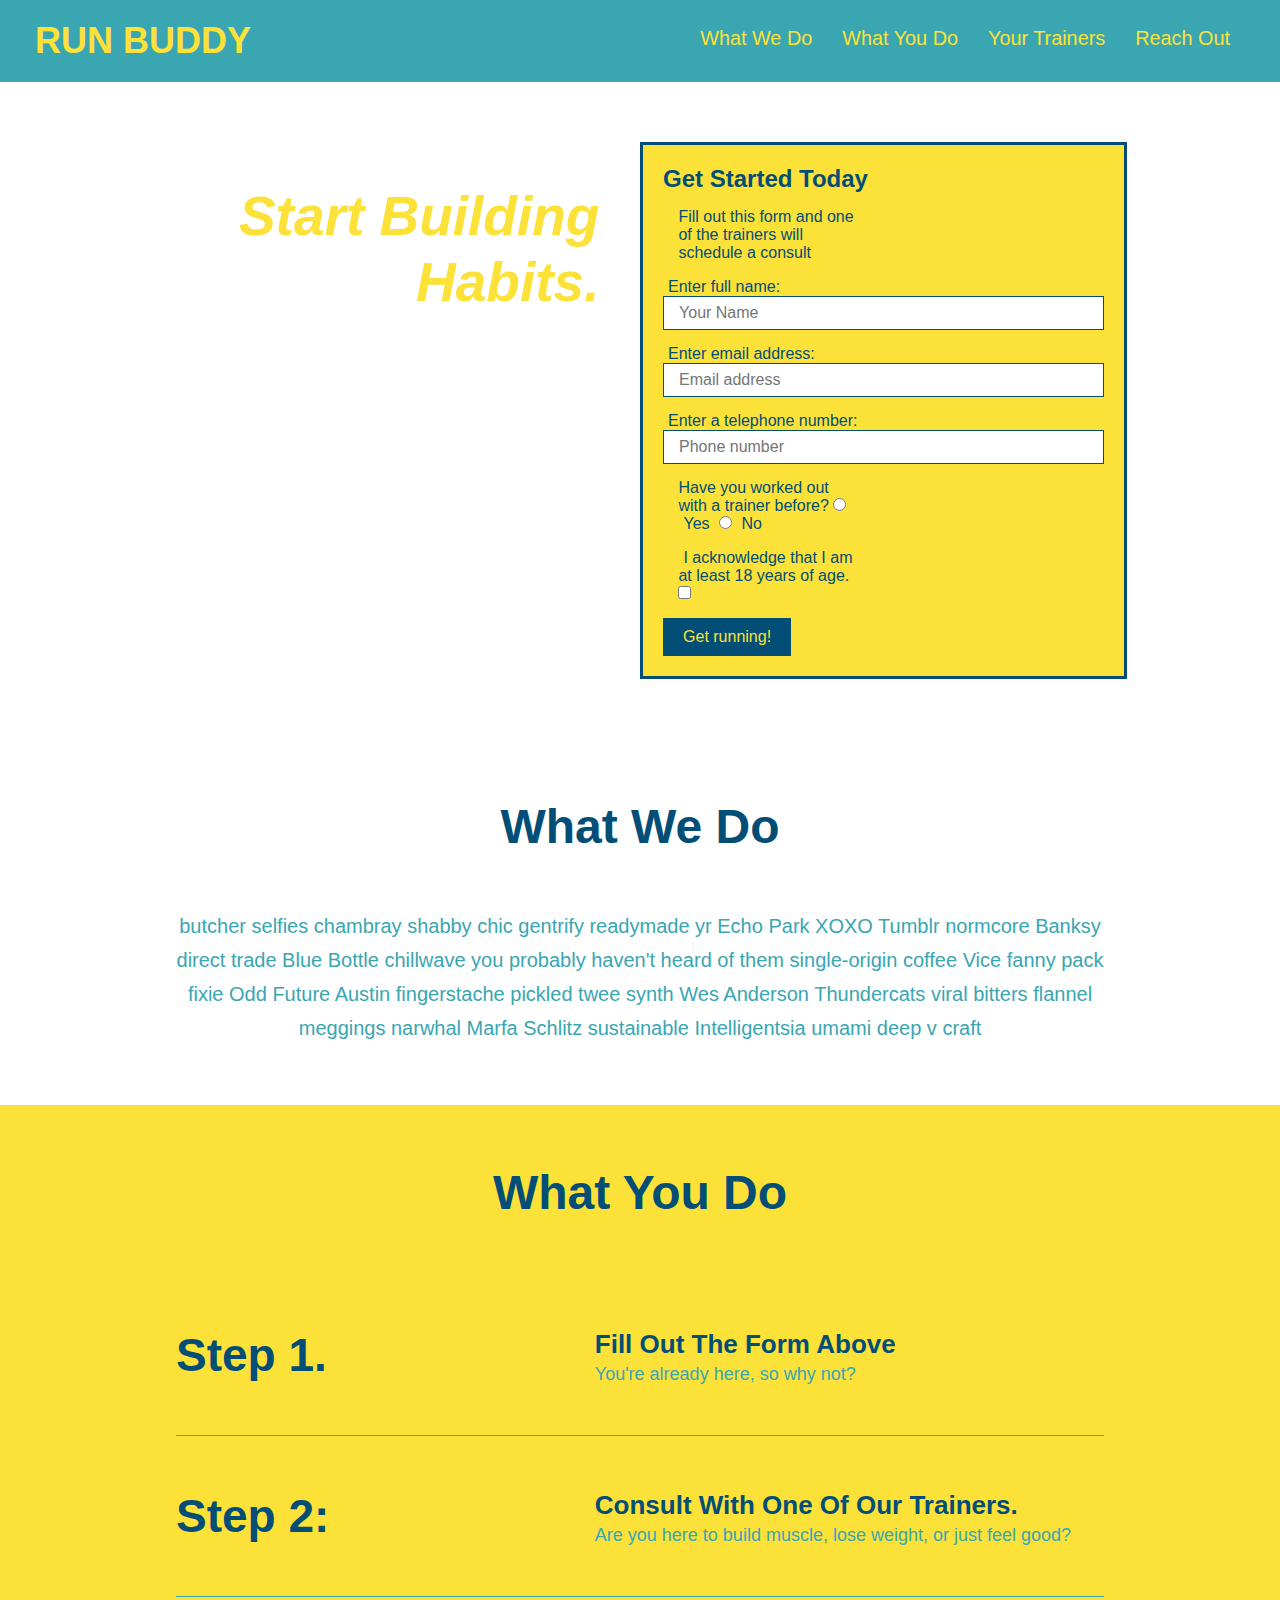
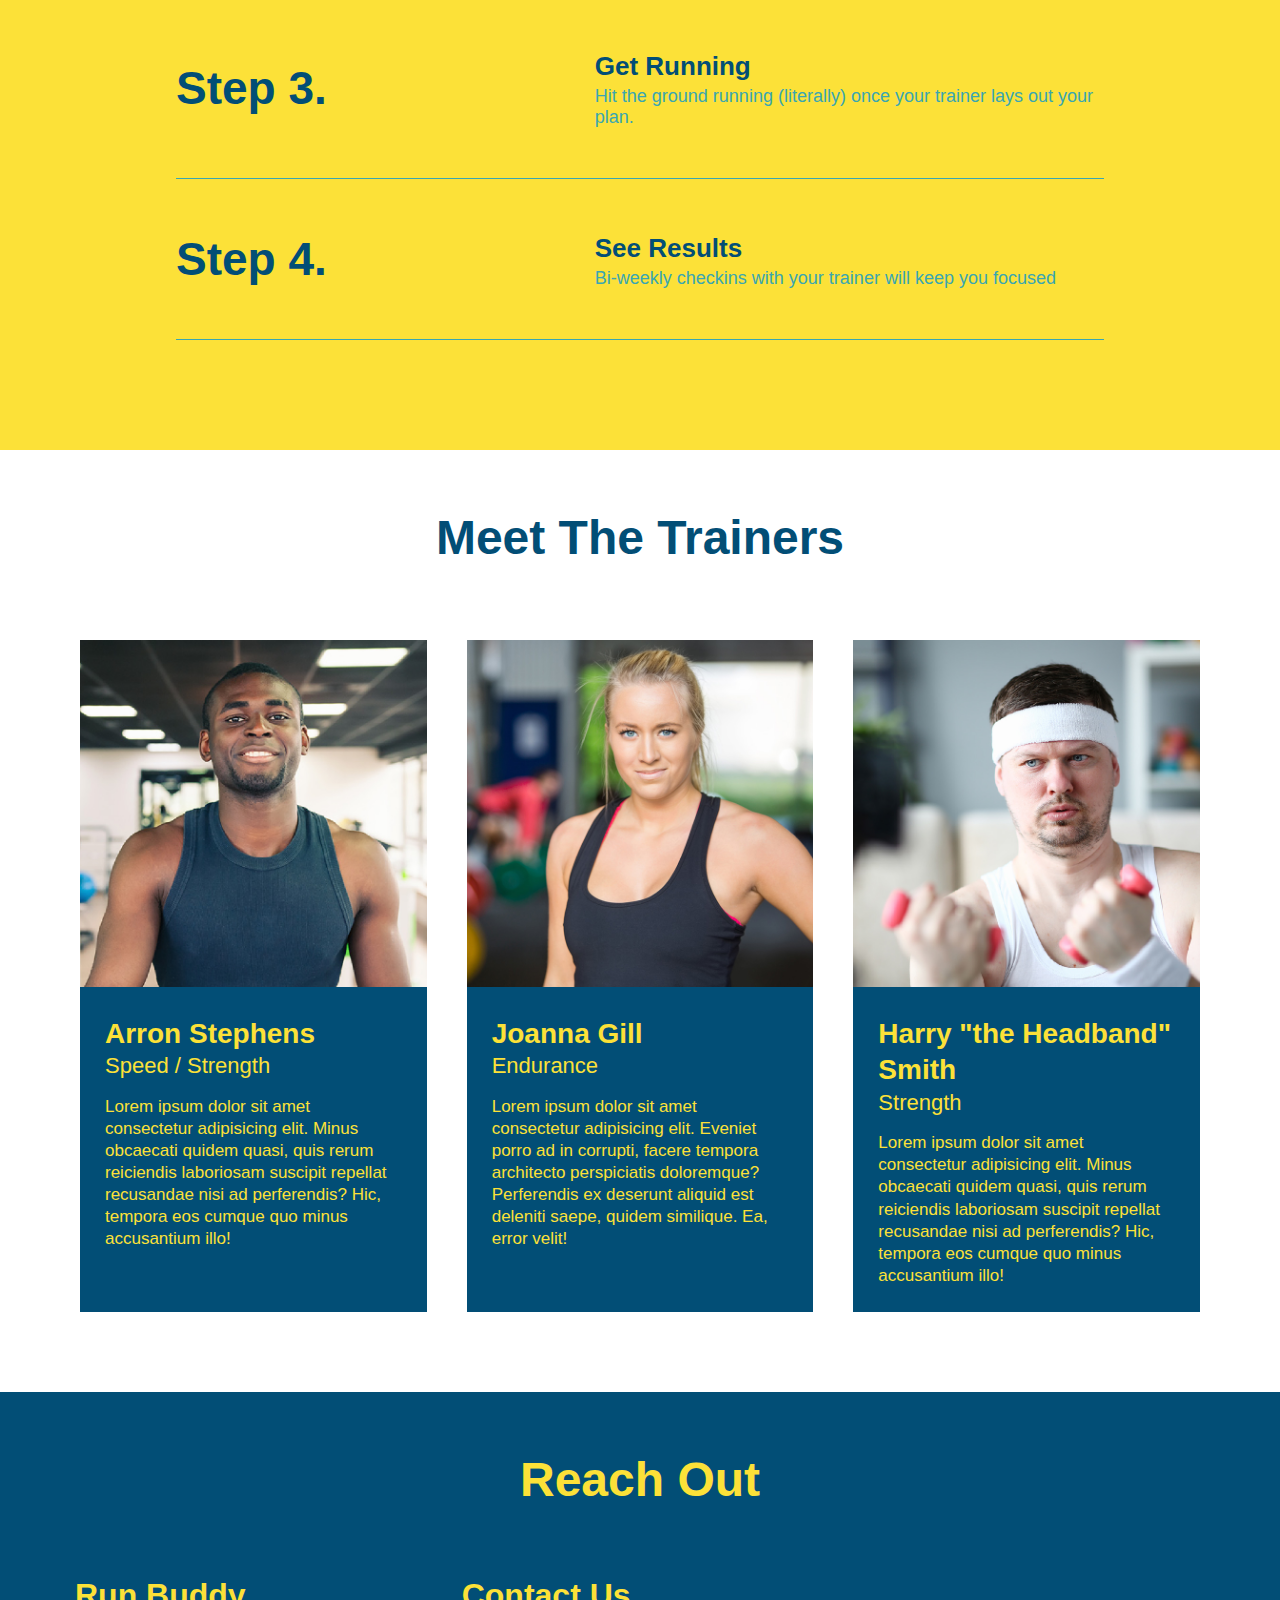
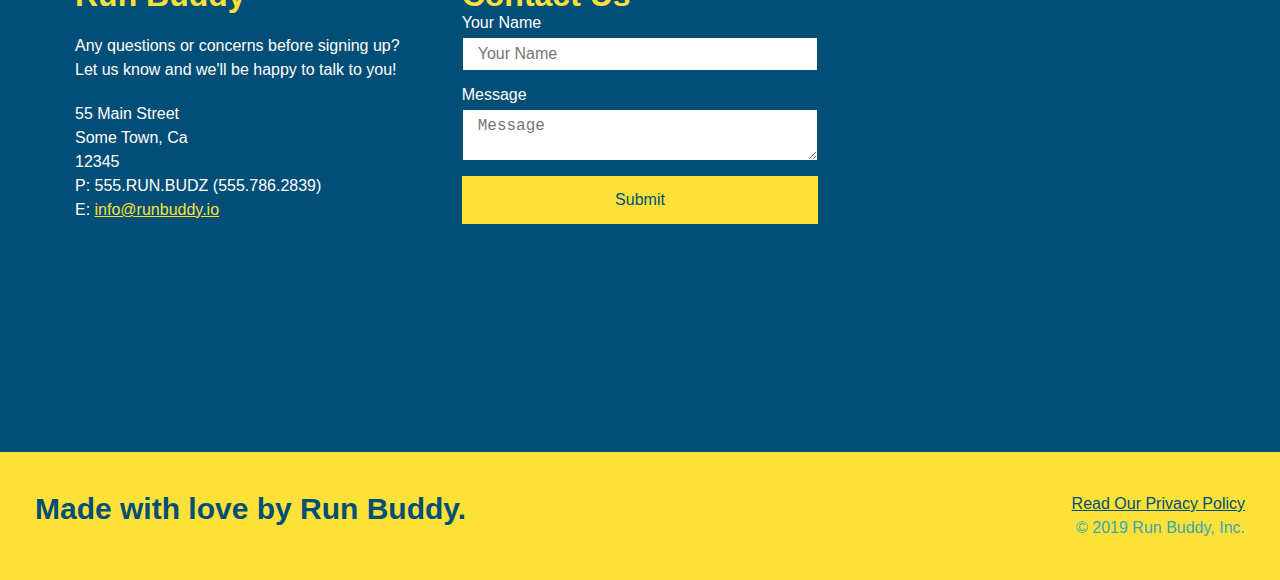
==== commit 9110af6f: "added media queries to the style sheet" ====
--- a/index.html
+++ b/index.html
@@ -1,101 +1,90 @@
 <!DOCTYPE html>
 <html lang="en">
-  <head>
-    <meta charset="utf-8" />
-    <title>Run Buddy</title>
-    <link rel="stylesheet" href="assets/css/style.css" />
-  </head>
-  <body>
-    <!-- navigation -->
-    <header>
-      <h1>
-        <a href="/">RUN BUDDY</a>
-      </h1>
-      <nav>
-        <!-- Unordered list element -->
-        <ul>
-          <!-- List item element-->
-          <li>
-            <!-- Anchor element -->
-            <a href="#what-we-do">What We Do</a>
-          </li>
-          <li>
-            <a href="#what-you-do">What You Do</a>
-          </li>
-          <li>
-            <a href="#your-trainers">Your Trainers</a>
-          </li>
-          <li>
-            <a href="#reach-out">Reach Out</a>
-          </li>
-        </ul>
-      </nav>
-    </header>
-
-    <!-- hero/jumbotron -->
-    <section class="hero">
-      <div class="hero-cta">
-        <h2>Start Building Habits.</h2>
+
+<head>
+  <meta charset="utf-8" />
+  <title>Run Buddy</title>
+  <link rel="stylesheet" href="assets/css/style.css" />
+  <meta name="viewport" content="width=device-width, initial-scale=1.0" />
+</head>
+
+<body>
+  <!-- navigation -->
+  <header>
+    <h1>
+      <a href="/">RUN BUDDY</a>
+    </h1>
+    <nav>
+      <!-- Unordered list element -->
+      <ul>
+        <!-- List item element-->
+        <li>
+          <!-- Anchor element -->
+          <a href="#what-we-do">What We Do</a>
+        </li>
+        <li>
+          <a href="#what-you-do">What You Do</a>
+        </li>
+        <li>
+          <a href="#your-trainers">Your Trainers</a>
+        </li>
+        <li>
+          <a href="#reach-out">Reach Out</a>
+        </li>
+      </ul>
+    </nav>
+  </header>
+  <!-- end navigation -->
+
+  <!-- hero/jumbotron -->
+  <section class="hero">
+    <div class="hero-cta">
+      <h2>Start Building Habits.</h2>
+      <p>
+        Lorem ipsum dolor, sit amet consectetur adipisicing elit. Nemo vel sit
+        sapiente modi iusto enim? Enim quasi dignissimos velit officiis, sint
+        doloribus laboriosam possimus minus nesciunt distinctio minima,
+        recusandae ipsa?
+      </p>
+    </div>
+    <div class="hero-form">
+      <h3>Get Started Today</h3>
+      <p>
+        Fill out this form and one of the trainers will schedule a consult
+      </p>
+      <form>
+        <label for="name">Enter full name:</label>
+        <input type="text" placeholder="Your Name" name="name" id="name" class="form-input" />
+        <label for="email">Enter email address:</label>
+        <input type="email" placeholder="Email address" name="email" id="email" class="form-input" />
+        <label for="phone">Enter a telephone number:</label>
+        <input type="tel" placeholder="Phone number" name="phone" id="phone" class="form-input" />
         <p>
-          Lorem ipsum dolor, sit amet consectetur adipisicing elit. Nemo vel sit
-          sapiente modi iusto enim? Enim quasi dignissimos velit officiis, sint
-          doloribus laboriosam possimus minus nesciunt distinctio minima,
-          recusandae ipsa?
+          Have you worked out with a trainer before?
+          <input type="radio" name="trainer-confirm" id="trainer-yes" />
+          <label for="trainer-yes">Yes</label>
+          <input type="radio" name="trainer-confirm" id="trainer-no" />
+          <label for="trainer-no">No</label>
         </p>
-      </div>
-      <div class="hero-form">
-        <h3>Get Started Today</h3>
         <p>
-          Fill out this form and one of the trainers will schedule a consult
+          <label for="checkbox">
+            I acknowledge that I am at least 18 years of age.
+          </label>
+          <input type="checkbox" name="age-confirm" id="checkbox" />
         </p>
-        <form>
-          <label for="name">Enter full name:</label>
-          <input
-            type="text"
-            placeholder="Your Name"
-            name="name"
-            id="name"
-            class="form-input"
-          />
-          <label for="email">Enter email address:</label>
-          <input
-            type="email"
-            placeholder="Email address"
-            name="email"
-            id="email"
-            class="form-input"
-          />
-          <label for="phone">Enter a telephone number:</label>
-          <input
-            type="tel"
-            placeholder="Phone number"
-            name="phone"
-            id="phone"
-            class="form-input"
-          />
-          <p>
-            Have you worked out with a trainer before?
-            <input type="radio" name="trainer-confirm" id="trainer-yes" />
-            <label for="trainer-yes">Yes</label>
-            <input type="radio" name="trainer-confirm" id="trainer-no" />
-            <label for="trainer-no">No</label>
-          </p>
-          <p>
-            <label for="checkbox">
-              I acknowledge that I am at least 18 years of age.
-            </label>
-            <input type="checkbox" name="age-confirm" id="checkbox" />
-          </p>
-          <button type="submit">
-            Get running!
-          </button>
-        </form>
-      </div>
-    </section>
-
-    <!-- "what we do" section -->
-    <section id="what-we-do" class="intro">
+        <button type="submit">
+          Get running!
+        </button>
+      </form>
+    </div>
+  </section>
+
+  <!-- "what we do" section -->
+  <section id="what-we-do" class="intro">
+    <div class="flex-row">
       <h2 class="section-title primary-border">What We Do</h2>
+    </div>
+    <div class="flex-row">
       <p>
         butcher selfies chambray shabby chic gentrify readymade yr Echo Park
         XOXO Tumblr normcore Banksy direct trade Blue Bottle chillwave you
@@ -104,64 +93,92 @@
         Thundercats viral bitters flannel meggings narwhal Marfa Schlitz
         sustainable Intelligentsia umami deep v craft
       </p>
-    </section>
-
-    <!-- "what you do" section -->
-    <section id="what-you-do" class="steps">
+    </div>
+  </section>
+
+  <!-- "what you do" section -->
+  <section id="what-you-do" class="steps">
+    <div class="flex-row">
       <h2 class="section-title primary-border">What You Do</h2>
-
-      <div>
-        <img src="./assets/images/step-1.svg" alt="" />
-        <h3>
-          Step 1:
-          <span>Fill Out the Form Above.</span>
-        </h3>
-        <p>You're already here, so why not?</p>
-      </div>
-
-      <div>
-        <img src="./assets/images/step-2.svg" alt="" />
-        <h3>
-          Step 2:
-          <span>Consult with One of Our Trainers.</span>
-        </h3>
-        <p>Are you here to build muscle, lose weight, or just feel good?</p>
-      </div>
-
-      <div>
-        <img src="./assets/images/step-3.svg" alt="" />
-        <h3>
-          Step 3:
-          <span>Get Running.</span>
-        </h3>
-        <p>
-          Hit the ground running (literally) once your trainer lays out your
-          plan.
-        </p>
-      </div>
-
-      <div>
-        <img src="./assets/images/step-4.svg" alt="" />
-        <h3>
-          Step 4:
-          <span>See Results.</span>
-        </h3>
-        <p>Bi-weekly checkins with your trainer will keep you focused</p>
-      </div>
-    </section>
-
-    <!-- "meet the trainers" section -->
-    <!-- first trainers bio -->
-    <section id="your-trainers" class="trainers">
+    </div>
+    <div class="step">
+      <h3>
+        Step 1.
+      </h3>
+      <div class="step-info">
+        <div class="step-img">
+          <img src="./assets/images/step-1.svg" alt="" />
+        </div>
+        <div class="step-text">
+          <h4>Fill Out The Form Above</h4>
+          <p>You're already here, so why not?</p>
+        </div>
+      </div>
+    </div>
+
+    <div class="step">
+      <h3>
+        Step 2:
+      </h3>
+      <div class="step-info">
+        <div class="step-img">
+          <img src="./assets/images/step-2.svg" alt="" />
+        </div>
+        <div class="step-text">
+          <h4>Consult With One Of Our Trainers.</h4>
+          <p>Are you here to build muscle, lose weight, or just feel good?</p>
+        </div>
+      </div>
+    </div>
+
+    <div class="step">
+      <h3>
+        Step 3.
+      </h3>
+      <div class="step-info">
+        <div class="step-img">
+          <img src="./assets/images/step-3.svg" alt="" />
+        </div>
+        <div class="step-text">
+          <h4>Get Running</h4>
+          <p>
+            Hit the ground running (literally) once your trainer lays out your
+            plan.
+          </p>
+        </div>
+      </div>
+    </div>
+
+    <div class="step">
+      <h3>
+        Step 4.
+      </h3>
+      <div class="step-info">
+        <div class="step-img">
+          <img src="./assets/images/step-4.svg" alt="" />
+        </div>
+        <div class="step-text">
+          <h4>See Results</h4>
+          <p>
+            Bi-weekly checkins with your trainer will keep you focused
+          </p>
+        </div>
+      </div>
+    </div>
+  </section>
+
+  <!-- "meet the trainers" section -->
+  <!-- first trainers bio -->
+  <section id="your-trainers">
+    <div class="flex-row">
       <h2 class="section-title primary-border">Meet The Trainers</h2>
+    </div>
+    <div class="trainers">
       <article class="trainer">
-        <img
-          src="./assets/images/trainer-1.jpg"
-          alt="Arron Stevens in his workout clothes, ready to pump some iron"
-        />
-        <div class="trainer-bio text-left">
-          <h3>Arron Stephens</h3>
-          <h4>Speed / Strength</h4>
+        <img src="./assets/images/trainer-1.jpg" alt="Arron Stevens in his workout clothes, ready to pump some iron" />
+        <div class="trainer-bio">
+          <h3 class="trainer-name">Arron Stephens</h3>
+          <h4 class="trainer-role">Speed / Strength</h4>
           <p>
             Lorem ipsum dolor sit amet consectetur adipisicing elit. Minus
             obcaecati quidem quasi, quis rerum reiciendis laboriosam suscipit
@@ -171,9 +188,10 @@
         </div>
       </article>
       <article class="trainer">
-        <div class="trainer-bio text-right">
-          <h3>Joanna Gill</h3>
-          <h4>Endurance</h4>
+        <img src="assets/images/trainer-2.jpg" alt="Joanna Gill cooling down after a workout" />
+        <div class="trainer-bio">
+          <h3 class="trainer-name">Joanna Gill</h3>
+          <h4 class="trainer-role">Endurance</h4>
           <p>
             Lorem ipsum dolor sit amet consectetur adipisicing elit. Eveniet
             porro ad in corrupti, facere tempora architecto perspiciatis
@@ -181,16 +199,12 @@
             quidem similique. Ea, error velit!
           </p>
         </div>
-        <img
-          src="assets/images/trainer-2.jpg"
-          alt="Joanna Gill cooling down after a workout"
-        />
       </article>
       <article class="trainer">
         <img src="./assets/images/trainer-3.jpg" alt="" />
-        <div class="trainer-bio text-left">
-          <h3>Harry "the Headband" Smith</h3>
-          <h4>Strength</h4>
+        <div class="trainer-bio">
+          <h3 class="trainer-name">Harry "the Headband" Smith</h3>
+          <h4 class="trainer-role">Strength</h4>
           <p>
             Lorem ipsum dolor sit amet consectetur adipisicing elit. Minus
             obcaecati quidem quasi, quis rerum reiciendis laboriosam suscipit
@@ -199,61 +213,62 @@
           </p>
         </div>
       </article>
-    </section>
-
-    <!-- "reach out" section -->
-    <section id="reach-out" class="contact">
-      <h2 class="section-title secondary-border">Reach Out</h2>
-      <div class="contact-info">
-        <iframe
-          src="https://www.google.com/maps/embed?pb=!1m18!1m12!1m3!1d3147.1079747227936!2d-120.42364418397035!3d37.92790791110593!2m3!1f0!2f0!3f0!3m2!1i1024!2i768!4f13.1!3m3!1m2!1s0x8090c49129b6ac57%3A0xb56c7eb95a2cd8bd!2sMain%20St%2C%20California%2095327!5e0!3m2!1sen!2sus!4v1616426329495!5m2!1sen!2sus"
-          style="border: 0;"
-          allowfullscreen=""
-          loading="lazy">
-        </iframe>
-        <div class="contact-form">
-          <h3>Contact Us</h3>
-          <form>
-            <label for="contact-name">Your Name</label>
-            <input type="text" id="contact-name" placeholder="Your Name" />
-
-            <label for="contact-message">Message</label>
-            <textarea id="contact-message" placeholder="Message"></textarea>
-
-            <button type="submit">Submit</button>
-          </form>
-        </div>
-        <div>
-          <h3>Run Buddy</h3>
-          <p>
-            Any questions or concerns before signing up?
-            <br />
-            Let us know and we'll be happy to talk to you!
-          </p>
-          <address>
-            55 Main Street
-            <br />
-            Some Town, Ca
-            <br />
-            12345
-            <br />
-            P: 555.RUN.BUDZ (555.786.2839)
-            <br />
-            E:
-            <a href="mailto:info@runbuddy.io">info@runbuddy.io</a>
-          </address>
-        </div>
-      </div>
-    </section>
-
-    <!-- footer -->
-    <footer>
-      <h2>Made with love by Run Buddy.</h2>
+    </div>
+  </section>
+
+  <!-- "reach out" section -->
+  <section id="reach-out" class="contact">
+    <h2 class="section-title secondary-border">Reach Out</h2>
+    <div class="contact-info">
       <div>
-        <a href="./privacy-policy.html">Read Our Privacy Policy</a>
-        <br />
-        &copy; 2019 Run Buddy, Inc.
-      </div>
-    </footer>
-  </body>
-</html>
+        <h3>Run Buddy</h3>
+        <p>
+          Any questions or concerns before signing up?
+          <br />
+          Let us know and we'll be happy to talk to you!
+        </p>
+        <address>
+          55 Main Street
+          <br />
+          Some Town, Ca
+          <br />
+          12345
+          <br />
+          P: 555.RUN.BUDZ (555.786.2839)
+          <br />
+          E:
+          <a href="mailto:info@runbuddy.io">info@runbuddy.io</a>
+        </address>
+      </div>
+      <div class="contact-form">
+        <h3>Contact Us</h3>
+        <form>
+          <label for="contact-name">Your Name</label>
+          <input type="text" id="contact-name" placeholder="Your Name" />
+
+          <label for="contact-message">Message</label>
+          <textarea id="contact-message" placeholder="Message"></textarea>
+
+          <button type="submit">Submit</button>
+        </form>
+      </div>
+      <iframe
+        src="https://www.google.com/maps/embed?pb=!1m18!1m12!1m3!1d3147.1079747227936!2d-120.42364418397035!3d37.92790791110593!2m3!1f0!2f0!3f0!3m2!1i1024!2i768!4f13.1!3m3!1m2!1s0x8090c49129b6ac57%3A0xb56c7eb95a2cd8bd!2sMain%20St%2C%20California%2095327!5e0!3m2!1sen!2sus!4v1616426329495!5m2!1sen!2sus"
+        style="border: 0;" allowfullscreen="" loading="lazy"></iframe>
+
+
+    </div>
+  </section>
+
+  <!-- footer -->
+  <footer>
+    <h2>Made with love by Run Buddy.</h2>
+    <div>
+      <a href="./privacy-policy.html">Read Our Privacy Policy</a>
+      <br />
+      &copy; 2019 Run Buddy, Inc.
+    </div>
+  </footer>
+</body>
+
+</html>--- a/assets/css/style.css
+++ b/assets/css/style.css
@@ -14,6 +14,9 @@
 header {
   padding: 20px 35px;
   background-color: #39a6b2;
+  display: flex;
+  justify-content: space-between;
+  flex-wrap:wrap;
 }
 
 header h1 {
@@ -21,7 +24,6 @@
   font-size: 36px;
   color: #fce138;
   margin: 0;
-  display: inline;
 }
 header a {
   text-decoration: none;
@@ -29,35 +31,39 @@
 }
 
 header nav {
-  float: right;
   margin: 7px 0;
 }
 
-header nav ul li {
-  display: inline;
+header nav ul {
+  display: flex;
+  flex-wrap:wrap;
+  justify-content: space-between;
+  align-items: center;
+  list-style:none;
 }
 
 header nav ul li a {
-  margin: 0 30px;
+  padding: 10px 15px;
   font-weight: lighter;
-  font-size: 22px;
+  font-size: 1.55vw;
 }
 
 footer {
   background: #fce138;
   width: 100%;
   padding: 40px 35px;
+  display:flex;
+  justify-content:space-between;
+  flex-wrap:wrap;
 }
 
 footer h2 {
-  display: inline;
   color: #024e76;
   font-size: 30px;
   margin: 0;
 }
 
 footer div {
-  float: right;
   line-height: 1.5;
   text-align: right;
 }
@@ -73,10 +79,13 @@
 /* Hero Style Start */
 .hero {
   background-image: url('../images/hero-bg.jpg');
-  height: 600px;
   background-size: cover;
   background-position: center;
-  position: relative;
+  display:flex;
+  justify-content: center;
+  flex-wrap: wrap;
+  align-items:flex-start;
+  
 }
 /* Hero Style End */
 
@@ -84,11 +93,7 @@
   border: 3px solid #024e76;
   background-color: #fce138;
   padding: 20px;
-  width: 500px;
-  color: #024e76;
-  position: absolute;
-  bottom: 120px;
-  right: 140px;
+  color: #024e76;
 }
 
 .hero-form h3 {
@@ -97,8 +102,24 @@
 }
 .hero-form p {
   margin: 5px 0 15px 0;
-}
-
+  width:40%;
+  margin:3.5%;
+}
+
+.hero-cta {
+  width: 35%;
+  text-align:right;
+  margin:3.5%;
+  color: #fff;
+  font-size:18px;
+  line-height: 1.2;
+}
+
+.hero-cta h2 {
+  font-style:italic;
+  font-size: 55px;
+  color:#fce138;
+}
 .form-input {
   border: 1px solid #024e76;
   display: block;
@@ -121,9 +142,6 @@
   font-size: 16px;
 }
 
-.intro {
-  text-align: center;
-}
 
 .intro p {
   line-height: 1.7;
@@ -131,44 +149,68 @@
   width: 80%;
   font-size: 20px;
   margin: 0 auto;
+  text-align: center;
 }
 
 .steps {
-  text-align: center;
   background: #fce138;
 }
 
-.steps div {
-  margin-bottom: 80px;
-}
-
-.steps img {
-  width: 15%;
-  margin: 10px 0;
-}
-
-.steps h3 {
+.step {
+  margin: 50px auto;
+  padding-bottom: 50px;
+  width: 80%;
+  border-bottom: 1px solid #39a6b2;
+  display: flex;
+  flex-wrap: wrap;
+  align-items: center;
+  justify-content: space-between;
+}
+
+.step h3 {
   color: #024e76;
   font-size: 46px;
-  margin-top: 10px;
-}
-
-.steps p {
+  flex: 1 30%;
+}
+
+.step-info {
+  flex: 2 70%;
+  display:flex;
+  flex-wrap: wrap;
+  align-items: center;
+}
+
+.step-img {
+  flex: 1 12%;
+  margin-right:20px;
+}
+
+.step-img img {
+  max-width: 100%;
+}
+
+.step-text {
+  flex: 12;
+}
+
+.step-text p {
   color: #39a6b2;
-  font-size: 23px;
-}
-
-.steps span {
-  font-size: 38px;
+  font-size: 18px;
+}
+
+.step-text h4 {
+  font-size: 26px;
+  line-height: 1.5;
+  color: #024e76;
 }
 
 .section-title {
-  font-size: 55px;
-  color: #024e76;
-  margin-bottom: 35px;
-  padding: 0 100px 20px 100px;
-  display: inline-block;
-  border-bottom: 3px solid;
+  font-size: 48px;
+  color: #024e76;
+  padding-bottom: 20px;
+  text-align:center;
+  margin: 0 auto 35px auto;
+  width:50%;
 }
 
 .primary-border {
@@ -179,43 +221,35 @@
   border-color: #39a6b2;
 }
 
-.trainers {
-  text-align: center;
-}
 
 .trainer {
-  width: 900px;
-  margin: 0 auto 30px auto;
+  margin: 20px;
   background: #024e76;
   color: #fce138;
-  overflow: auto;
+  flex: 1;
 }
 
 .trainer img {
-  width: 35%;
-  float: left;
+  width: 100%;
 }
 
 .trainer-bio {
-  padding: 35px;
-  float: left;
-  width: 65%;
+  padding: 25px;
+  line-height: 1.3;
 }
 
 .trainer-bio h3 {
-  font-size: 32px;
-  margin-bottom: 8px;
+  font-size: 28px;
 }
 
 .trainer-bio h4 {
   font-weight: lighter;
-  font-size: 26px;
-  margin-bottom: 25px;
+  font-size: 22px;
+  margin-bottom: 15px;
 }
 
 .trainer-bio p {
   font-size: 17px;
-  line-height: 1.3;
 }
 
 .text-left {
@@ -228,25 +262,29 @@
 
 /* REACH OUT STYLES START */
 .contact {
-  text-align: center;
   background: #024e76;
 }
 
+.contact-info {
+  display: flex;
+  justify-content: space-between;
+  flex-wrap: wrap;
+}
+
+.contact-info > * {
+  flex: 1;
+  margin: 15px;
+}
+
 .contact h2 {
   color: #fce138;
 }
 
 .contact-info iframe {
-  width: 400px;
   height: 400px;
 }
 
 .contact-info div {
-  width: 410px;
-  display: inline-block;
-  vertical-align: top;
-  text-align: left;
-  margin: 30px 0 0 60px;
   color: white;
 }
 
@@ -258,7 +296,7 @@
 .contact-info p, .contact-info address {
   margin: 20px 0;
   line-height: 1.5;
-  font-size: 20px;
+  font-size: 16px;
   font-style: normal;
 }
 
@@ -266,4 +304,60 @@
   color: #fce138;
 }
 
+.contact-form input, .contact-form textarea {
+  border:1px solid #024e76;
+  display:block;
+  padding: 7px 15px;
+  font-size:16px;
+  color:#024e76;
+  width:100%;
+  margin-bottom:15px;
+  margin-top:5px;
+}
+
+.contact-form button {
+width:100%;
+border:none;
+background:#fce138;
+color: #024e76;
+text-align:center;
+padding: 15px 0;
+font-size:16px;
+}
+
 /* REACH OUT STYLES END */
+
+.flex-row {
+  display:flex;
+}
+
+.trainers {
+  width: 100%;
+  margin: 0 auto;
+  display: flex;
+  flex-wrap: wrap;
+  justify-content: space-around;
+}
+
+/* MEDIA QUERY FOR SMALLER DESKTOP SCREENS AND SMALLER */
+
+@media screen and (max-width:980px) {
+  header h1 a {
+
+  }
+}
+
+/* MEDIA QUERY FOR TABLETS AND SMALLER */
+
+@media screen and (max-width: 768px) {
+  header h1 {
+  
+  }
+}
+
+/* MEDIA QUERY FOR MOBILE PHONES AND SMALLER */
+
+@media screen and (max-width: 575px) {
+
+  }
+}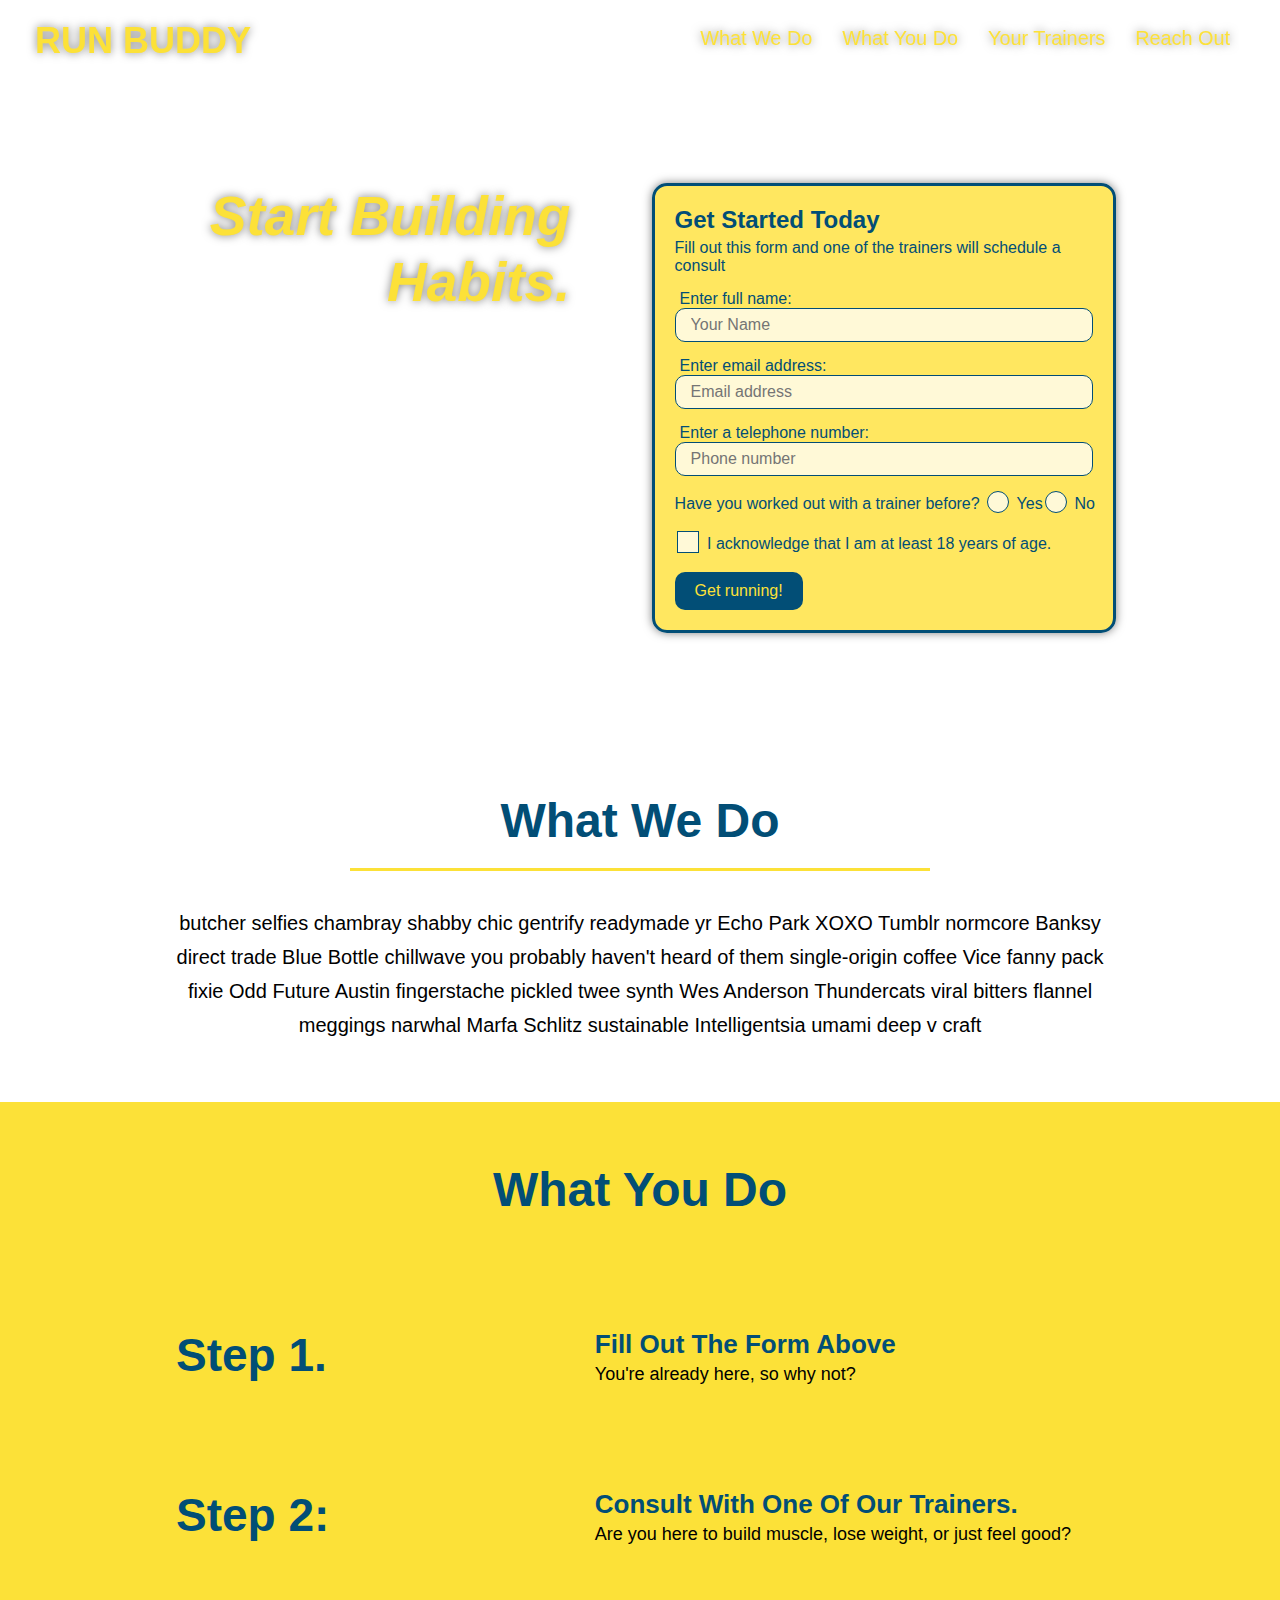
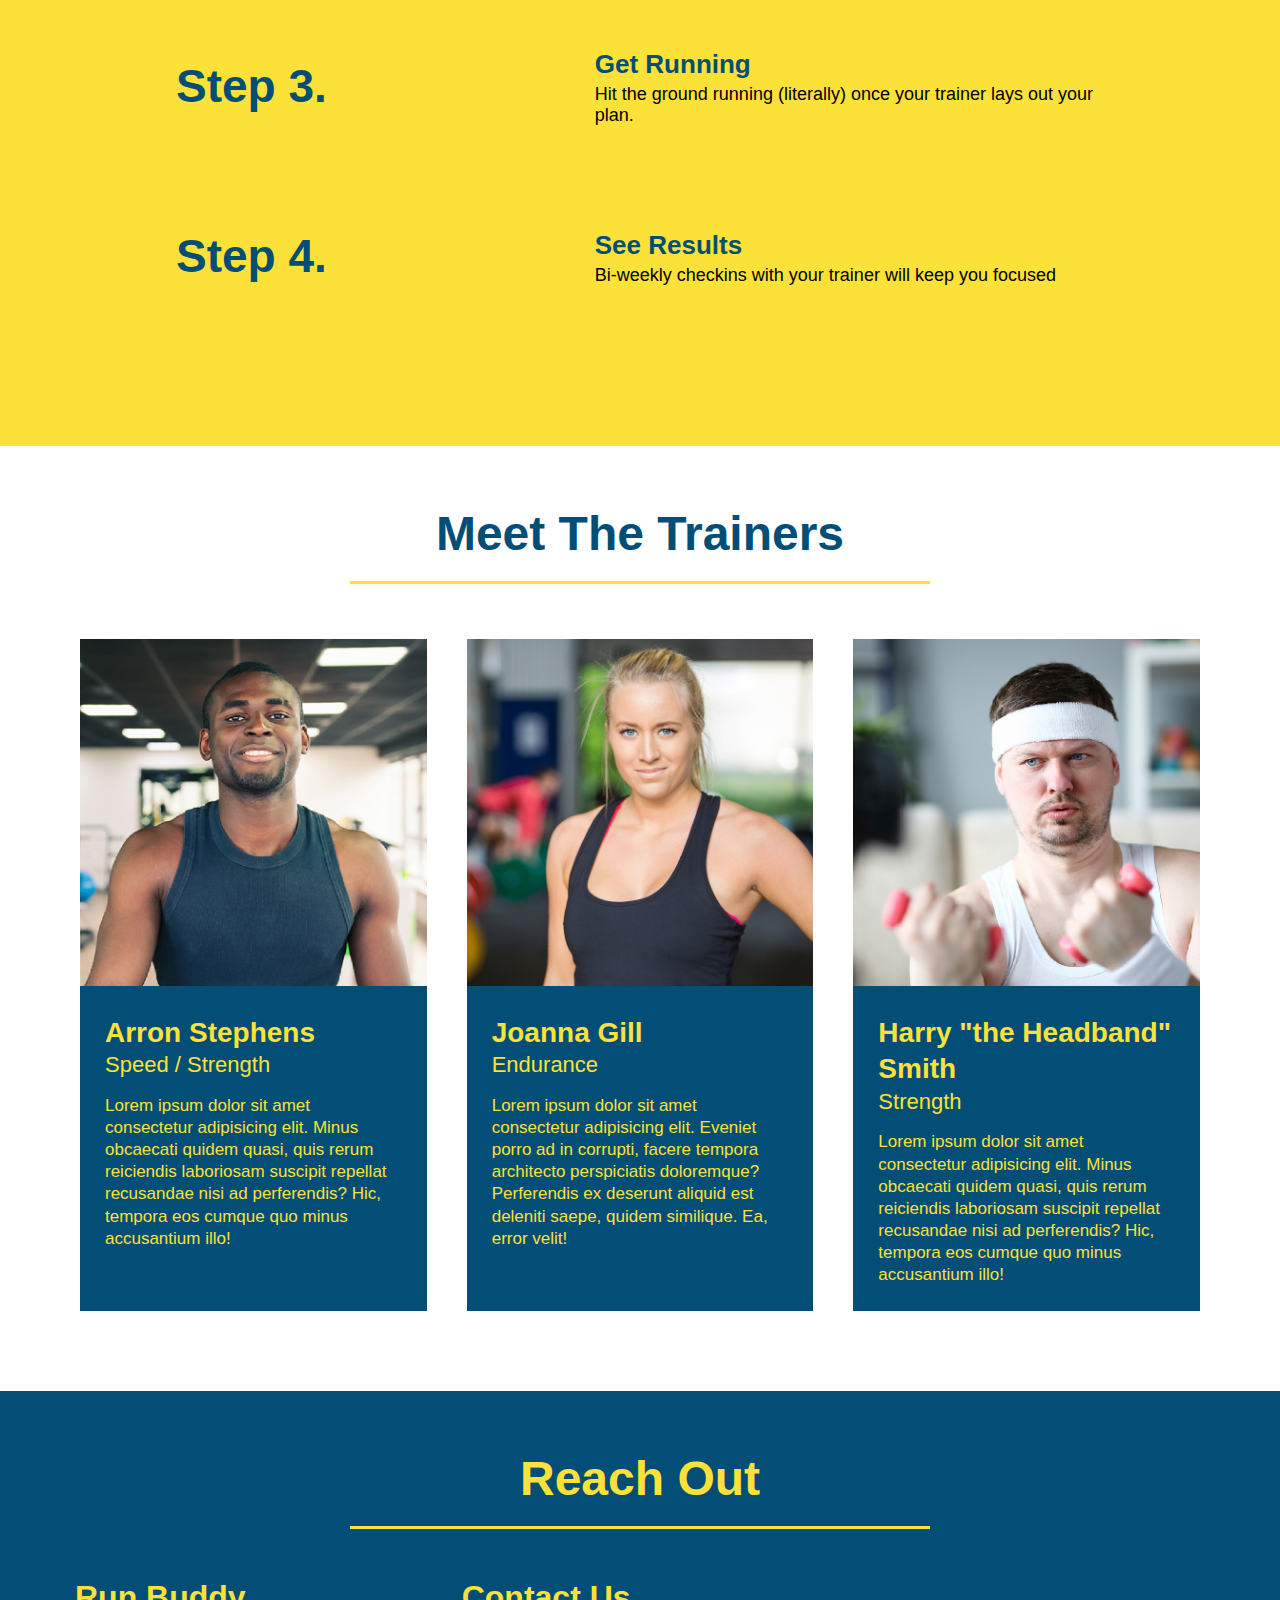
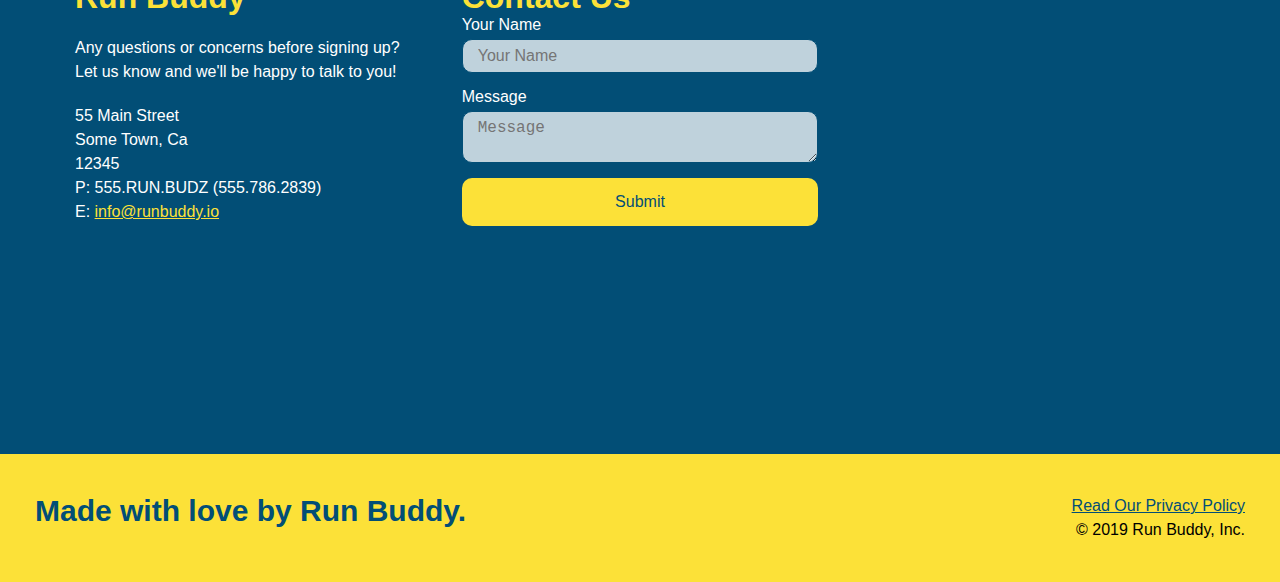
==== commit e07eb19b: "final css touches" ====
--- a/index.html
+++ b/index.html
@@ -61,16 +61,20 @@
         <input type="tel" placeholder="Phone number" name="phone" id="phone" class="form-input" />
         <p>
           Have you worked out with a trainer before?
-          <input type="radio" name="trainer-confirm" id="trainer-yes" />
-          <label for="trainer-yes">Yes</label>
-          <input type="radio" name="trainer-confirm" id="trainer-no" />
-          <label for="trainer-no">No</label>
+          <span class="radio-wrapper">
+            <input type="radio" name="trainer-confirm" id="trainer-yes" />
+            <label for="trainer-yes">Yes</label>
+          </span>
+          <span class="radio-wrapper">
+            <input type="radio" name="trainer-confirm" id="trainer-no" />
+            <label for="trainer-no">No</label>
+          </span>
         </p>
         <p>
-          <label for="checkbox">
-            I acknowledge that I am at least 18 years of age.
-          </label>
-          <input type="checkbox" name="age-confirm" id="checkbox" />
+          <span class="checkbox-wrapper">
+            <input type="checkbox" name="age-confirm" id="checkbox" />
+            <label for="checkbox">I acknowledge that I am at least 18 years of age.</label>
+          </span>
         </p>
         <button type="submit">
           Get running!
--- a/assets/css/style.css
+++ b/assets/css/style.css
@@ -1,33 +1,50 @@
+:root {
+  --primary-color: #fce138;
+  --secondary-color: #024e76;
+  --tertiary-color: #39a6b2;
+}
+
 * {
+  box-sizing: border-box;
   margin: 0;
   padding: 0;
-  box-sizing: border-box;
 }
 
 body {
-  /* more on this crazy alphanumerical value in a minute! */
-  color: #39a6b2;
+  color: var(tertiary-color);
   font-family: Helvetica, Arial, sans-serif;
 }
 
-/* apply styles to <header> */
+
+/* HEADER / NAV BAR STYLES START */
+
 header {
   padding: 20px 35px;
-  background-color: #39a6b2;
+  background-color: var(tertiary-color);
   display: flex;
   justify-content: space-between;
-  flex-wrap:wrap;
+  flex-wrap: wrap;
+  position: sticky;
+  position: -webkit-sticky;
+  top: 0;
+  background-image: url("../images/hero-bg.jpg");
+  background-size: cover;
+  background-attachment: fixed;
+  background-position: 80%;
+  z-index: 9999;
 }
 
 header h1 {
   font-weight: bold;
+  margin: 0;
   font-size: 36px;
-  color: #fce138;
-  margin: 0;
-}
+  color: var(--primary-color);
+  text-shadow: 0 0 10px rgba(0, 0, 0, 0.5);
+}
+
 header a {
   text-decoration: none;
-  color: #fce138;
+  color: var(--primary-color);
 }
 
 header nav {
@@ -36,29 +53,42 @@
 
 header nav ul {
   display: flex;
-  flex-wrap:wrap;
+  flex-wrap: wrap;
   justify-content: space-between;
   align-items: center;
-  list-style:none;
+  list-style: none;
 }
 
 header nav ul li a {
   padding: 10px 15px;
   font-weight: lighter;
   font-size: 1.55vw;
-}
-
+  text-shadow: 0 0 10px rgba(0, 0, 0, 0.5);
+}
+
+header nav ul li a:hover {
+  background: var(--primary-color);
+  color: var(--secondary-color);
+  border-radius: 15px;
+  text-shadow: none;
+}
+
+/* HEADER / NAVBAR STYLES END */
+
+
+
+/* FOOTER STYLES START */
 footer {
-  background: #fce138;
+  background: var(--primary-color);
+  padding: 40px 35px;
+  display: flex;
+  justify-content: space-between;
+  flex-wrap: wrap;
   width: 100%;
-  padding: 40px 35px;
-  display:flex;
-  justify-content:space-between;
-  flex-wrap:wrap;
 }
 
 footer h2 {
-  color: #024e76;
+  color: var(--secondary-color);
   font-size: 30px;
   margin: 0;
 }
@@ -69,31 +99,116 @@
 }
 
 footer a {
-  color: #024e76;
-}
-
+  color: var(--secondary-color);
+}
+/* END FOOTER STYLES */
+
+/* STYLE ALL SECTION TAGS */
 section {
   padding: 60px;
 }
 
-/* Hero Style Start */
+/* HERO STYLES START */
 .hero {
   background-image: url('../images/hero-bg.jpg');
   background-size: cover;
-  background-position: center;
-  display:flex;
+  display: flex;
   justify-content: center;
   flex-wrap: wrap;
-  align-items:flex-start;
-  
-}
-/* Hero Style End */
+  align-items: flex-start;
+  background-attachment: fixed;
+  background-position: 80%;
+}
+
+.hero-cta {
+  width: 35%;
+  text-align: right;
+  margin: 3.5%;
+  color: #fff;
+  font-size: 18px;
+  line-height: 1.2;
+}
+
+.hero-cta h2 {
+  font-style: italic;
+  font-size: 55px;
+  color: var(--primary-color);
+  text-shadow: 0 0 10px rgba(0, 0, 0, 0.5);
+}
 
 .hero-form {
-  border: 3px solid #024e76;
-  background-color: #fce138;
+  border: 3px solid var(--secondary-color);
+  background-color: rgba(255, 225, 56, 0.8);
   padding: 20px;
-  color: #024e76;
+  color: var(--secondary-color);
+  width: 40%;
+  margin: 3.5%;
+  border-radius: 15px;
+  box-shadow: 0 0 10px rgba(0, 0, 0, 0.5);
+}
+
+.checkbox-wrapper input, .radio-wrapper input {
+  opacity: 0;
+}
+
+.checkbox-wrapper label, .radio-wrapper label {
+  position: relative;
+  left: 10px;
+  margin: 10px;
+  line-height: 1.6;
+}
+
+.checkbox-wrapper label::before, .radio-wrapper label::before {
+  content: "";
+  height: 20px;
+  width: 20px;
+  background: rgba(255, 255, 255, 0.75);  
+  border: 1px solid var(--secondary-color);  
+  position: absolute;
+  top: -4px;
+  left: -30px;
+}
+
+.radio-wrapper label::before {
+  border-radius: 50%;
+}
+
+.radio-wrapper label::after {
+  content: "";
+  width: 20px;
+  height: 20px;
+  border-radius: 50%;
+  background: var(--secondary-color);
+  position: absolute;
+  left: -29px;
+  top: -3px;
+  background-image: radial-gradient(circle, var(tertiary-color), var(--secondary-color));
+}
+
+.checkbox-wrapper label::after {
+  content: "";
+  height: 6px;
+  width: 14px;
+  border-left: 2px solid var(--secondary-color);
+  border-bottom: 2px solid var(--secondary-color);
+  position: absolute;
+  left: -26px;
+  top: 1px;
+  transform: rotate(-58deg);
+}
+
+.checkbox-wrapper input + label::after, 
+.radio-wrapper input + label::after {
+  content: none;
+}
+
+.checkbox-wrapper input:checked + label::after, 
+.radio-wrapper input:checked + label::after {
+  content: "";
+}
+
+.hero-form button:hover {
+  background-color: var(tertiary-color);  
 }
 
 .hero-form h3 {
@@ -102,32 +217,23 @@
 }
 .hero-form p {
   margin: 5px 0 15px 0;
-  width:40%;
-  margin:3.5%;
-}
-
-.hero-cta {
-  width: 35%;
-  text-align:right;
-  margin:3.5%;
-  color: #fff;
-  font-size:18px;
-  line-height: 1.2;
-}
-
-.hero-cta h2 {
-  font-style:italic;
-  font-size: 55px;
-  color:#fce138;
-}
+}
+
 .form-input {
-  border: 1px solid #024e76;
+  border: 1px solid var(--secondary-color);
   display: block;
   padding: 7px 15px;
   font-size: 16px;
-  color: #024e76;
+  color: var(--secondary-color);
   width: 100%;
-  margin-bottom: 15px;
+  margin-bottom: 15px; 
+  border-radius: 10px;
+  background-color: rgba(255,255,255, 0.75);
+}
+
+.form-input:focus {
+  background-color: rgba(255,255,255, 1);
+  outline: none;
 }
 
 .hero-form label {
@@ -135,54 +241,85 @@
 }
 
 .hero-form button {
-  color: #fce138;
-  background-color: #024e76;
+  color: var(--primary-color);
+  background-color: var(--secondary-color);
   border: none;
   padding: 10px 20px;
   font-size: 16px;
-}
-
+  border-radius: 10px;
+} 
+/* HERO STYLES END */
+
+
+/* SECTION TITLE STYLES START */
+.section-title {
+  font-size: 48px;
+  border-bottom: 3px solid;
+  color: var(--secondary-color);
+  padding-bottom: 20px;
+  text-align: center;
+  margin: 0 auto 35px auto;
+  width: 50%;
+}
+
+.primary-border {
+  border-color: var(--primary-color);
+}
+
+.secondary-border {
+  border-color: var(tertiary-color);
+}
+/* SECTION TITLE STYLES END */
+
+/* WHAT WE DO STYLES */
 
 .intro p {
   line-height: 1.7;
-  color: #39a6b2;
+  color: var(tertiary-color);
   width: 80%;
+  margin: 0 auto;
   font-size: 20px;
-  margin: 0 auto;
   text-align: center;
 }
-
-.steps {
-  background: #fce138;
+/* WHAT YOU DO STYLES END */
+
+
+/* WHAT YOU DO STYLES START */
+.steps { 
+  background: var(--primary-color);
 }
 
 .step {
   margin: 50px auto;
   padding-bottom: 50px;
   width: 80%;
-  border-bottom: 1px solid #39a6b2;
+  border-bottom: 1px solid var(tertiary-color);
   display: flex;
   flex-wrap: wrap;
   align-items: center;
   justify-content: space-between;
 }
 
+.step:last-child {
+  border-bottom: none;
+}
+
 .step h3 {
-  color: #024e76;
+  color: var(--secondary-color);
   font-size: 46px;
   flex: 1 30%;
 }
 
 .step-info {
   flex: 2 70%;
-  display:flex;
+  display: flex;
   flex-wrap: wrap;
   align-items: center;
 }
 
 .step-img {
   flex: 1 12%;
-  margin-right:20px;
+  margin-right: 20px;
 }
 
 .step-img img {
@@ -194,39 +331,31 @@
 }
 
 .step-text p {
-  color: #39a6b2;
+  color: var(tertiary-color);
   font-size: 18px;
 }
 
 .step-text h4 {
   font-size: 26px;
   line-height: 1.5;
-  color: #024e76;
-}
-
-.section-title {
-  font-size: 48px;
-  color: #024e76;
-  padding-bottom: 20px;
-  text-align:center;
-  margin: 0 auto 35px auto;
-  width:50%;
-}
-
-.primary-border {
-  border-color: #fce138;
-}
-
-.secondary-border {
-  border-color: #39a6b2;
-}
-
+  color: var(--secondary-color);
+}
+/* WHAT YOU DO STYLES END */
+
+/* MEET THE TRAINERS START */
+.trainers {
+  width: 100%;
+  margin: 0 auto;
+  display: flex;
+  flex-wrap: wrap;
+  justify-content: space-around;
+}
 
 .trainer {
   margin: 20px;
-  background: #024e76;
-  color: #fce138;
   flex: 1;
+  background: var(--secondary-color);
+  color: var(--primary-color);
 }
 
 .trainer img {
@@ -251,18 +380,15 @@
 .trainer-bio p {
   font-size: 17px;
 }
-
-.text-left {
-  text-align: left;
-}
-
-.text-right {
-  text-align: right;
-}
+/* TRAINER STYLES END */
 
 /* REACH OUT STYLES START */
 .contact {
-  background: #024e76;
+  background: var(--secondary-color);
+}
+
+.contact h2 {
+  color: var(--primary-color);
 }
 
 .contact-info {
@@ -276,10 +402,6 @@
   margin: 15px;
 }
 
-.contact h2 {
-  color: #fce138;
-}
-
 .contact-info iframe {
   height: 400px;
 }
@@ -289,7 +411,7 @@
 }
 
 .contact-info h3 {
-  color: #fce138;
+  color: var(--primary-color);
   font-size: 32px;
 }
 
@@ -300,64 +422,167 @@
   font-style: normal;
 }
 
+.contact-form input, .contact-form textarea {
+  border: 1px solid var(--secondary-color);
+  display: block;
+  padding: 7px 15px;
+  font-size: 16px;
+  color: var(--secondary-color);
+  width: 100%;
+  margin-bottom: 15px;
+  margin-top: 5px;
+  border-radius: 10px;
+  background-color: rgba(255,255,255, 0.75);
+}
+
+.contact-form input:focus, .contact-form textarea:focus {
+  background-color: rgba(255,255,255, 1);
+  outline: none;
+}
+
+.contact-form button {
+  width: 100%;
+  border: none;
+  background: var(--primary-color);
+  color: var(--secondary-color);
+  text-align: center;
+  padding: 15px 0;
+  font-size: 16px;
+  border-radius: 10px;
+}
+
+.contact-form button:hover {
+  color: var(--primary-color);
+  background: var(tertiary-color);
+}
+
 .contact-info a {
-  color: #fce138;
-}
-
-.contact-form input, .contact-form textarea {
-  border:1px solid #024e76;
-  display:block;
-  padding: 7px 15px;
-  font-size:16px;
-  color:#024e76;
-  width:100%;
-  margin-bottom:15px;
-  margin-top:5px;
-}
-
-.contact-form button {
-width:100%;
-border:none;
-background:#fce138;
-color: #024e76;
-text-align:center;
-padding: 15px 0;
-font-size:16px;
-}
-
+  color: var(--primary-color);
+}
 /* REACH OUT STYLES END */
 
+/* UTILITIES */
+.text-left {
+  text-align: left;
+}
+
+.text-right {
+  text-align: right;
+}
+
 .flex-row {
-  display:flex;
-}
-
-.trainers {
-  width: 100%;
-  margin: 0 auto;
-  display: flex;
-  flex-wrap: wrap;
-  justify-content: space-around;
+  display: flex;
 }
 
 /* MEDIA QUERY FOR SMALLER DESKTOP SCREENS AND SMALLER */
-
-@media screen and (max-width:980px) {
-  header h1 a {
-
+@media screen and (max-width: 980px) {
+  header {
+    padding-bottom: 0;
+    justify-content: center;
+    position: relative;
+  }
+
+  header h1 {
+    width: 100%;
+    text-align: center;
+  }
+
+  header nav ul {
+    margin-top: 20px;
+    width: 100%;
+    justify-content: center;
+  }
+
+  header nav ul li a {
+    font-size: 20px;
+  }
+
+  footer h2, footer div {
+    text-align: center;
+    width: 100%;
+  }
+
+  .hero-cta, .hero-form {
+    width: 100%;
+  }
+  
+  .hero-cta {
+    text-align: center;
+  }
+
+  .section-title {
+    width: 80%;
+  }
+  
+  .trainer {
+    flex: 0 70%;
+  }
+  
+  .contact-info iframe{
+    flex: 1 100%;
   }
 }
 
 /* MEDIA QUERY FOR TABLETS AND SMALLER */
-
 @media screen and (max-width: 768px) {
-  header h1 {
-  
+  section {
+    padding: 30px 15px;
+  }
+
+  .step h3 {
+    flex: 1 100%;
+    text-align: center;
+  }
+
+  .step-info {
+    flex: 2 100%;
+    text-align: center;
+    justify-content: center;
+  }
+
+  .step-img {
+    flex: 0 32%;
+    margin-right: 0;
+    margin-top: 15px;
+    margin-bottom: 15px;
+  }
+
+  .step-text {
+    flex: 100%;  
+  }
+
+  .trainer-bio h3, .trainer-bio h4 {
+    display: block;
   }
 }
 
 /* MEDIA QUERY FOR MOBILE PHONES AND SMALLER */
-
 @media screen and (max-width: 575px) {
-
+  .hero-form button {
+    width: 100%;
+  }
+
+  .section-title {
+    width: 95%;
+  }
+
+  .intro p {
+    width: 100%;
+  }
+
+  .trainer {
+    flex: 0 100%;
+  }
+
+  .contact-info {
+    text-align: center;
+  }
+
+  .contact-info > * {
+    flex: 0 100%;
+  }
+
+  .contact-form {
+    order: 3;
   }
 }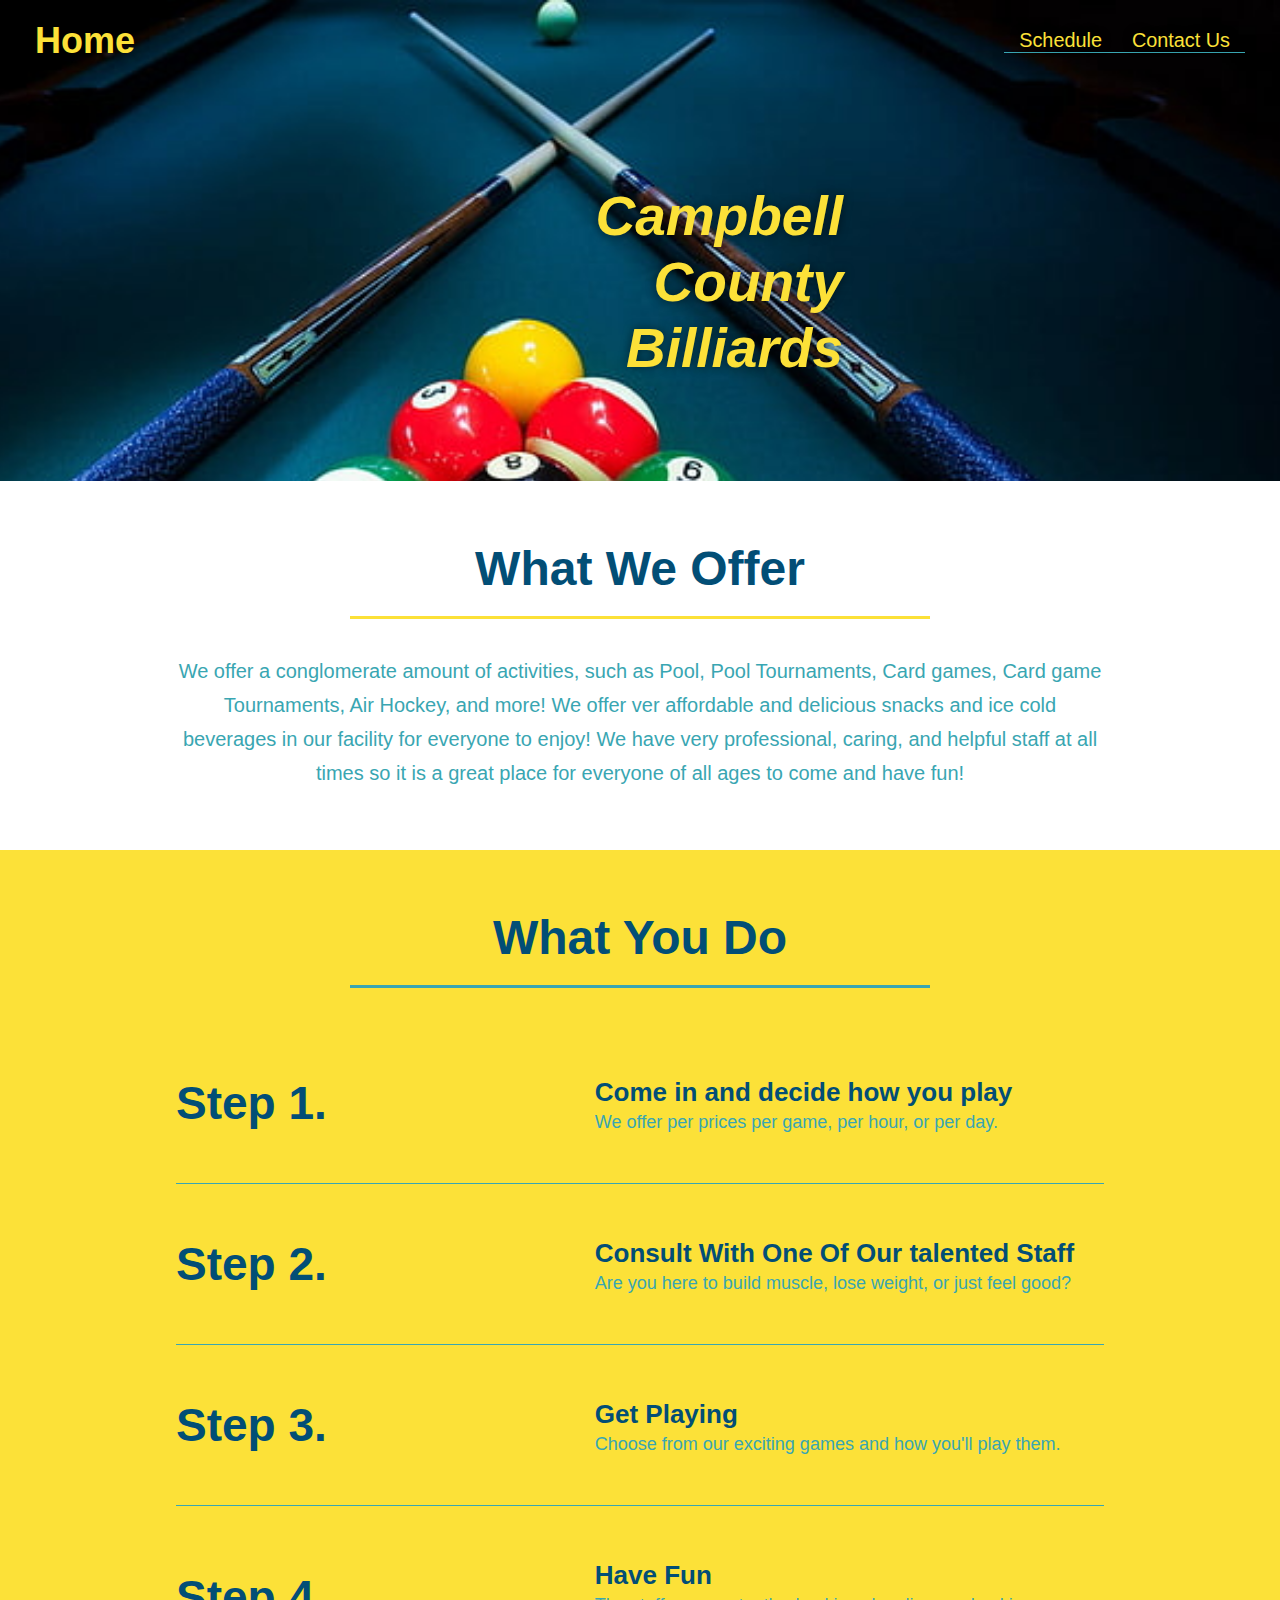
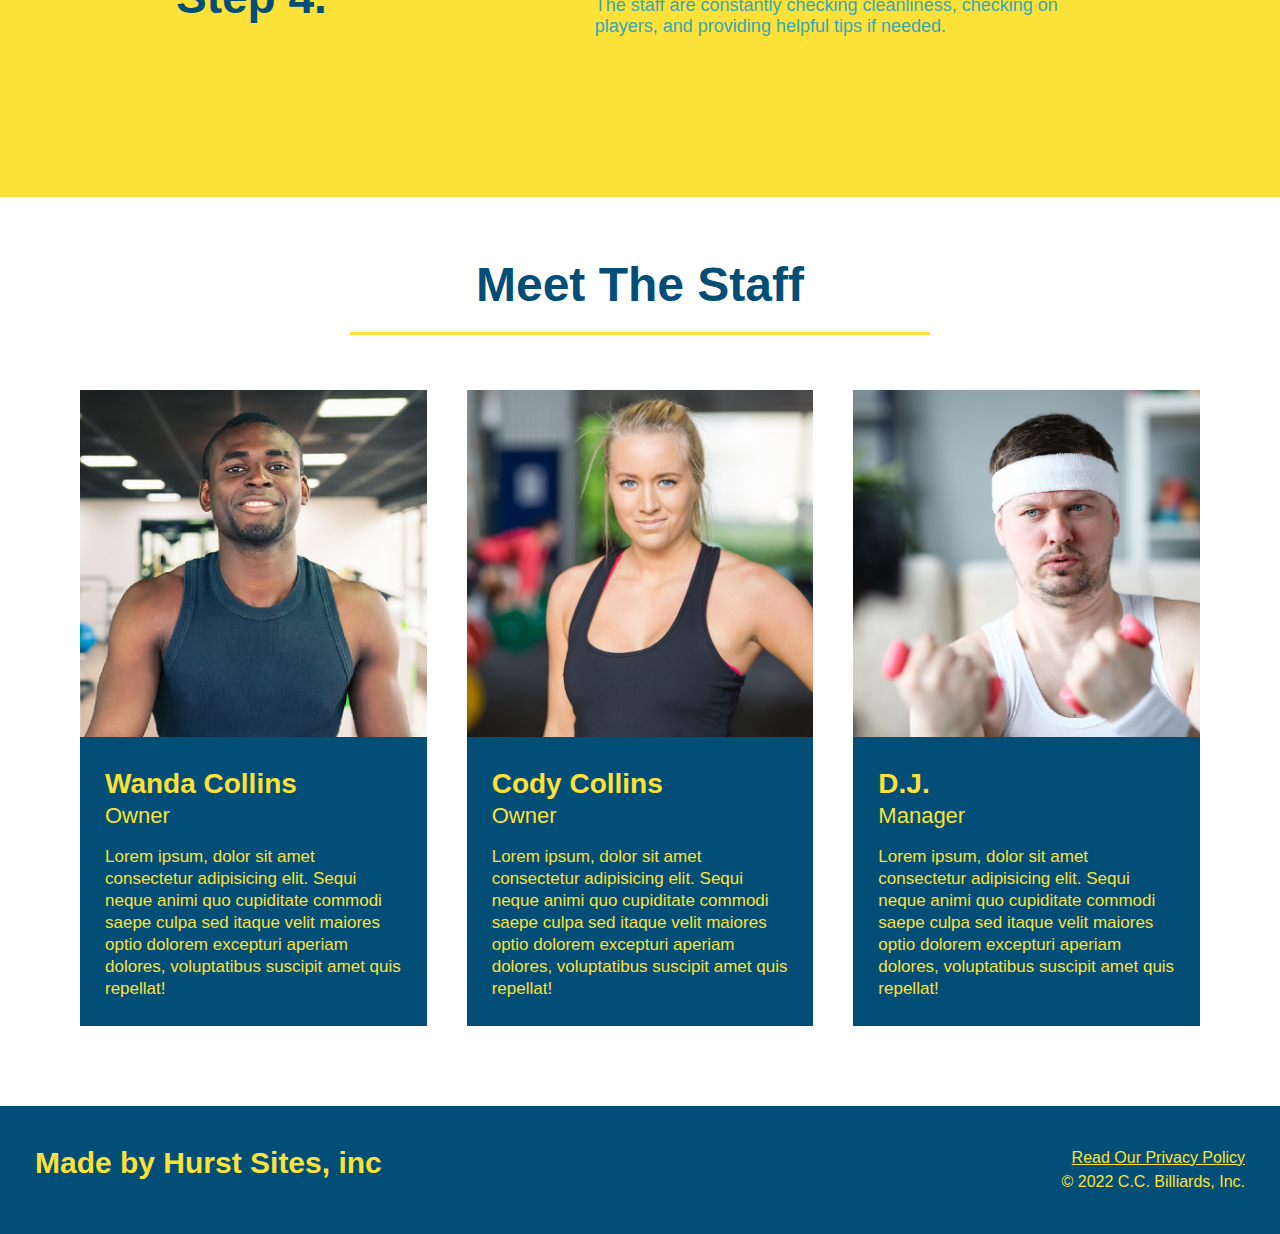
==== commit 0f6f5646: "added contact-us, and schedule page. replaced top hyperlnks with proper html pages, replaced images " ====
--- a/index.html
+++ b/index.html
@@ -3,274 +3,170 @@
 
 <head>
   <meta charset="utf-8" />
-  <title>Run Buddy</title>
-  <link rel="stylesheet" href="assets/css/style.css" />
   <meta name="viewport" content="width=device-width, initial-scale=1.0" />
+  <title>C.C. Billiards</title>
+  <link rel="stylesheet" href="./assets/css/style.css" />
 </head>
 
 <body>
-  <!-- navigation -->
   <header>
     <h1>
-      <a href="/">RUN BUDDY</a>
+      <a href="./index.html">Home</a><br />
     </h1>
     <nav>
-      <!-- Unordered list element -->
       <ul>
-        <!-- List item element-->
         <li>
-          <!-- Anchor element -->
-          <a href="#what-we-do">What We Do</a>
+          <a href="./schedule.html">Schedule</a><br />
         </li>
         <li>
-          <a href="#what-you-do">What You Do</a>
-        </li>
-        <li>
-          <a href="#your-trainers">Your Trainers</a>
-        </li>
-        <li>
-          <a href="#reach-out">Reach Out</a>
+          <a href="./contact-us.html">Contact Us</a>
         </li>
       </ul>
     </nav>
   </header>
-  <!-- end navigation -->
 
   <!-- hero/jumbotron -->
   <section class="hero">
+    <!-- 2.1 - Added call to action (CTA) -->
     <div class="hero-cta">
-      <h2>Start Building Habits.</h2>
-      <p>
-        Lorem ipsum dolor, sit amet consectetur adipisicing elit. Nemo vel sit
-        sapiente modi iusto enim? Enim quasi dignissimos velit officiis, sint
-        doloribus laboriosam possimus minus nesciunt distinctio minima,
-        recusandae ipsa?
-      </p>
-    </div>
-    <div class="hero-form">
-      <h3>Get Started Today</h3>
-      <p>
-        Fill out this form and one of the trainers will schedule a consult
-      </p>
-      <form>
-        <label for="name">Enter full name:</label>
-        <input type="text" placeholder="Your Name" name="name" id="name" class="form-input" />
-        <label for="email">Enter email address:</label>
-        <input type="email" placeholder="Email address" name="email" id="email" class="form-input" />
-        <label for="phone">Enter a telephone number:</label>
-        <input type="tel" placeholder="Phone number" name="phone" id="phone" class="form-input" />
-        <p>
-          Have you worked out with a trainer before?
-          <span class="radio-wrapper">
-            <input type="radio" name="trainer-confirm" id="trainer-yes" />
-            <label for="trainer-yes">Yes</label>
-          </span>
-          <span class="radio-wrapper">
-            <input type="radio" name="trainer-confirm" id="trainer-no" />
-            <label for="trainer-no">No</label>
-          </span>
-        </p>
-        <p>
-          <span class="checkbox-wrapper">
-            <input type="checkbox" name="age-confirm" id="checkbox" />
-            <label for="checkbox">I acknowledge that I am at least 18 years of age.</label>
-          </span>
-        </p>
-        <button type="submit">
-          Get running!
-        </button>
-      </form>
+      <h2>Campbell County Billiards</h2>
     </div>
   </section>
+  <!-- end hero -->
 
-  <!-- "what we do" section -->
-  <section id="what-we-do" class="intro">
+  <!-- "what we do" start - <section> -->
+  <section id="what-we-offer" class="intro">
     <div class="flex-row">
-      <h2 class="section-title primary-border">What We Do</h2>
+      <h2 class="section-title primary-border">
+        What We Offer
+      </h2>
     </div>
+
     <div class="flex-row">
       <p>
-        butcher selfies chambray shabby chic gentrify readymade yr Echo Park
-        XOXO Tumblr normcore Banksy direct trade Blue Bottle chillwave you
-        probably haven't heard of them single-origin coffee Vice fanny pack
-        fixie Odd Future Austin fingerstache pickled twee synth Wes Anderson
-        Thundercats viral bitters flannel meggings narwhal Marfa Schlitz
-        sustainable Intelligentsia umami deep v craft
+        We offer a conglomerate amount of activities, such as Pool, Pool Tournaments, Card games, Card game Tournaments,
+        Air Hockey, and more! We offer ver affordable and delicious snacks
+        and ice cold beverages in our facility for everyone to enjoy! We have very professional, caring, and helpful
+        staff at all times so it is a great place for everyone of all ages to come and have fun!
+
       </p>
     </div>
   </section>
+  <!-- end "what we do" -->
 
-  <!-- "what you do" section -->
+  <!-- "what you do" start -->
   <section id="what-you-do" class="steps">
+    <!-- 2.2 - added flex row -->
     <div class="flex-row">
-      <h2 class="section-title primary-border">What You Do</h2>
+      <h2 class="section-title secondary-border">
+        What You Do
+      </h2>
     </div>
+    <!-- 2.2 - Reworked HTML -->
     <div class="step">
-      <h3>
-        Step 1.
-      </h3>
+      <h3>Step 1.</h3>
       <div class="step-info">
         <div class="step-img">
           <img src="./assets/images/step-1.svg" alt="" />
         </div>
         <div class="step-text">
-          <h4>Fill Out The Form Above</h4>
-          <p>You're already here, so why not?</p>
+          <h4>Come in and decide how you play</h4>
+          <p>We offer per prices per game, per hour, or per day.</p>
         </div>
       </div>
     </div>
-
     <div class="step">
-      <h3>
-        Step 2:
-      </h3>
+      <h3>Step 2.</h3>
       <div class="step-info">
         <div class="step-img">
           <img src="./assets/images/step-2.svg" alt="" />
         </div>
         <div class="step-text">
-          <h4>Consult With One Of Our Trainers.</h4>
+          <h4>Consult With One Of Our talented Staff</h4>
           <p>Are you here to build muscle, lose weight, or just feel good?</p>
         </div>
       </div>
     </div>
-
     <div class="step">
-      <h3>
-        Step 3.
-      </h3>
+      <h3>Step 3.</h3>
       <div class="step-info">
         <div class="step-img">
           <img src="./assets/images/step-3.svg" alt="" />
         </div>
         <div class="step-text">
-          <h4>Get Running</h4>
-          <p>
-            Hit the ground running (literally) once your trainer lays out your
-            plan.
-          </p>
+          <h4>Get Playing</h4>
+          <p>Choose from our exciting games and how you'll play them.</p>
         </div>
       </div>
     </div>
-
     <div class="step">
-      <h3>
-        Step 4.
-      </h3>
+      <h3>Step 4.</h3>
       <div class="step-info">
         <div class="step-img">
           <img src="./assets/images/step-4.svg" alt="" />
         </div>
         <div class="step-text">
-          <h4>See Results</h4>
-          <p>
-            Bi-weekly checkins with your trainer will keep you focused
+          <h4>Have Fun</h4>
+          <p>The staff are constantly checking cleanliness, checking on players, and providing helpful tips if needed.
           </p>
         </div>
       </div>
     </div>
   </section>
+  <!-- "what you do" end -->
 
-  <!-- "meet the trainers" section -->
-  <!-- first trainers bio -->
-  <section id="your-trainers">
+  <!-- "meet the trainers" start -->
+  <section id="meet-the-staff">
     <div class="flex-row">
-      <h2 class="section-title primary-border">Meet The Trainers</h2>
+      <h2 class="section-title primary-border">
+        Meet The Staff
+      </h2>
     </div>
+
     <div class="trainers">
       <article class="trainer">
-        <img src="./assets/images/trainer-1.jpg" alt="Arron Stevens in his workout clothes, ready to pump some iron" />
+        <img src="./assets/images/trainer-1.jpg" alt="Arron Stephens in his workout clothes, ready to pump iron" />
         <div class="trainer-bio">
-          <h3 class="trainer-name">Arron Stephens</h3>
-          <h4 class="trainer-role">Speed / Strength</h4>
-          <p>
-            Lorem ipsum dolor sit amet consectetur adipisicing elit. Minus
-            obcaecati quidem quasi, quis rerum reiciendis laboriosam suscipit
-            repellat recusandae nisi ad perferendis? Hic, tempora eos cumque quo
-            minus accusantium illo!
-          </p>
+          <h3 class="trainer-name">Wanda Collins</h3>
+          <h4 class="trainer-role">Owner</h4>
+          <p>Lorem ipsum, dolor sit amet consectetur adipisicing elit. Sequi neque animi quo cupiditate commodi saepe
+            culpa sed itaque velit maiores optio dolorem excepturi aperiam dolores, voluptatibus suscipit amet quis
+            repellat!</p>
         </div>
       </article>
+
       <article class="trainer">
-        <img src="assets/images/trainer-2.jpg" alt="Joanna Gill cooling down after a workout" />
+        <img src="./assets/images/trainer-2.jpg" alt="Joanna Gill cooling off after a work out" />
         <div class="trainer-bio">
-          <h3 class="trainer-name">Joanna Gill</h3>
-          <h4 class="trainer-role">Endurance</h4>
-          <p>
-            Lorem ipsum dolor sit amet consectetur adipisicing elit. Eveniet
-            porro ad in corrupti, facere tempora architecto perspiciatis
-            doloremque? Perferendis ex deserunt aliquid est deleniti saepe,
-            quidem similique. Ea, error velit!
-          </p>
+          <h3 class="trainer-name">Cody Collins</h3>
+          <h4 class="trainer-role">Owner</h4>
+          <p>Lorem ipsum, dolor sit amet consectetur adipisicing elit. Sequi neque animi quo cupiditate commodi saepe
+            culpa sed itaque velit maiores optio dolorem excepturi aperiam dolores, voluptatibus suscipit amet quis
+            repellat!</p>
         </div>
       </article>
+
       <article class="trainer">
-        <img src="./assets/images/trainer-3.jpg" alt="" />
+        <img src="./assets/images/trainer-3.jpg"
+          alt="Harry Smith wearing a headband and lifting comically small pink weights" />
         <div class="trainer-bio">
-          <h3 class="trainer-name">Harry "the Headband" Smith</h3>
-          <h4 class="trainer-role">Strength</h4>
-          <p>
-            Lorem ipsum dolor sit amet consectetur adipisicing elit. Minus
-            obcaecati quidem quasi, quis rerum reiciendis laboriosam suscipit
-            repellat recusandae nisi ad perferendis? Hic, tempora eos cumque quo
-            minus accusantium illo!
-          </p>
+          <h3 class="trainer-name">D.J.</h3>
+          <h4 class="trainer-role">Manager</h4>
+          <p>Lorem ipsum, dolor sit amet consectetur adipisicing elit. Sequi neque animi quo cupiditate commodi saepe
+            culpa sed itaque velit maiores optio dolorem excepturi aperiam dolores, voluptatibus suscipit amet quis
+            repellat!</p>
         </div>
       </article>
     </div>
   </section>
-
-  <!-- "reach out" section -->
-  <section id="reach-out" class="contact">
-    <h2 class="section-title secondary-border">Reach Out</h2>
-    <div class="contact-info">
-      <div>
-        <h3>Run Buddy</h3>
-        <p>
-          Any questions or concerns before signing up?
-          <br />
-          Let us know and we'll be happy to talk to you!
-        </p>
-        <address>
-          55 Main Street
-          <br />
-          Some Town, Ca
-          <br />
-          12345
-          <br />
-          P: 555.RUN.BUDZ (555.786.2839)
-          <br />
-          E:
-          <a href="mailto:info@runbuddy.io">info@runbuddy.io</a>
-        </address>
-      </div>
-      <div class="contact-form">
-        <h3>Contact Us</h3>
-        <form>
-          <label for="contact-name">Your Name</label>
-          <input type="text" id="contact-name" placeholder="Your Name" />
-
-          <label for="contact-message">Message</label>
-          <textarea id="contact-message" placeholder="Message"></textarea>
-
-          <button type="submit">Submit</button>
-        </form>
-      </div>
-      <iframe
-        src="https://www.google.com/maps/embed?pb=!1m18!1m12!1m3!1d3147.1079747227936!2d-120.42364418397035!3d37.92790791110593!2m3!1f0!2f0!3f0!3m2!1i1024!2i768!4f13.1!3m3!1m2!1s0x8090c49129b6ac57%3A0xb56c7eb95a2cd8bd!2sMain%20St%2C%20California%2095327!5e0!3m2!1sen!2sus!4v1616426329495!5m2!1sen!2sus"
-        style="border: 0;" allowfullscreen="" loading="lazy"></iframe>
-
-
-    </div>
-  </section>
+  <!-- "meet the trainers" end -->
 
   <!-- footer -->
   <footer>
-    <h2>Made with love by Run Buddy.</h2>
+    <h2>Made by Hurst Sites, inc</h2>
     <div>
-      <a href="./privacy-policy.html">Read Our Privacy Policy</a>
-      <br />
-      &copy; 2019 Run Buddy, Inc.
+      <a href="./privacy-policy.html">Read Our Privacy Policy</a><br />
+      &copy; 2022 C.C. Billiards, Inc.
     </div>
   </footer>
 </body>
--- a/assets/css/style.css
+++ b/assets/css/style.css
@@ -1,37 +1,47 @@
+* {
+  box-sizing: border-box;
+  margin: 0;
+  padding: 0;
+}
+
 :root {
   --primary-color: #fce138;
   --secondary-color: #024e76;
   --tertiary-color: #39a6b2;
-}
-
-* {
-  box-sizing: border-box;
-  margin: 0;
-  padding: 0;
+  --primary-color-transparent: rgba(252, 225, 56, 0.8);
+  --secondary-color-transparent: rgba(2, 78, 118, 0.8);
 }
 
 body {
-  color: var(tertiary-color);
+  color: var(--tertiary-color);
   font-family: Helvetica, Arial, sans-serif;
 }
-
-
-/* HEADER / NAV BAR STYLES START */
 
 header {
   padding: 20px 35px;
-  background-color: var(tertiary-color);
+  background-image: url("../images/hero-bg.jpg");
+  background-position: 80%;
+  background-attachment: fixed;
+  background-size: cover;
+  /* 2.2 - added flex and removed inline / float properties from h1 and nav */
   display: flex;
   justify-content: space-between;
+  align-items: center;
   flex-wrap: wrap;
   position: sticky;
   position: -webkit-sticky;
   top: 0;
-  background-image: url("../images/hero-bg.jpg");
-  background-size: cover;
-  background-attachment: fixed;
-  background-position: 80%;
   z-index: 9999;
+}
+
+ul.no-bullets {
+  list-style-type: none; /* Remove bullets */
+  padding: 0; /* Remove padding */
+  margin: 0; /* Remove margins */
+}
+
+ul li {
+  border-bottom: 1px solid var(--tertiary-color);
 }
 
 header h1 {
@@ -39,7 +49,7 @@
   margin: 0;
   font-size: 36px;
   color: var(--primary-color);
-  text-shadow: 0 0 10px rgba(0, 0, 0, 0.5);
+  text-shadow: 0px 0 15px rgba(0, 0, 0, 0.5);
 }
 
 header a {
@@ -49,6 +59,9 @@
 
 header nav {
   margin: 7px 0;
+  display: flex;
+  flex-wrap: wrap;
+  justify-content: space-between;
 }
 
 header nav ul {
@@ -61,7 +74,7 @@
 
 header nav ul li a {
   padding: 10px 15px;
-  font-weight: lighter;
+  font-weight: 200;
   font-size: 1.55vw;
   text-shadow: 0 0 10px rgba(0, 0, 0, 0.5);
 }
@@ -73,22 +86,18 @@
   text-shadow: none;
 }
 
-/* HEADER / NAVBAR STYLES END */
-
-
-
 /* FOOTER STYLES START */
 footer {
-  background: var(--primary-color);
+  background: var(--secondary-color);
   padding: 40px 35px;
   display: flex;
   justify-content: space-between;
   flex-wrap: wrap;
+  color: var(--primary-color);
   width: 100%;
 }
 
 footer h2 {
-  color: var(--secondary-color);
   font-size: 30px;
   margin: 0;
 }
@@ -99,7 +108,7 @@
 }
 
 footer a {
-  color: var(--secondary-color);
+  color: var(--primary-color);
 }
 /* END FOOTER STYLES */
 
@@ -109,15 +118,17 @@
 }
 
 /* HERO STYLES START */
+
+/* 2.2 - REMOVED POSITIONING AND ADDED FLEX, MARGINS, AND FONT STYLING FOR CTA */
 .hero {
-  background-image: url('../images/hero-bg.jpg');
+  background-image: url("../images/hero-bg.jpg");
+  background-position: 80%;
+  background-attachment: fixed;
   background-size: cover;
   display: flex;
+  flex-wrap: wrap;
   justify-content: center;
-  flex-wrap: wrap;
   align-items: flex-start;
-  background-attachment: fixed;
-  background-position: 80%;
 }
 
 .hero-cta {
@@ -126,95 +137,33 @@
   margin: 3.5%;
   color: #fff;
   font-size: 18px;
-  line-height: 1.2;
+  line-height: 1.3;
 }
 
 .hero-cta h2 {
   font-style: italic;
   font-size: 55px;
   color: var(--primary-color);
+  line-height: 1.2;
   text-shadow: 0 0 10px rgba(0, 0, 0, 0.5);
 }
 
 .hero-form {
   border: 3px solid var(--secondary-color);
-  background-color: rgba(255, 225, 56, 0.8);
+  background-color: var(--primary-color-transparent);
   padding: 20px;
-  color: var(--secondary-color);
   width: 40%;
   margin: 3.5%;
+  color: var(--secondary-color);
   border-radius: 15px;
   box-shadow: 0 0 10px rgba(0, 0, 0, 0.5);
-}
-
-.checkbox-wrapper input, .radio-wrapper input {
-  opacity: 0;
-}
-
-.checkbox-wrapper label, .radio-wrapper label {
-  position: relative;
-  left: 10px;
-  margin: 10px;
-  line-height: 1.6;
-}
-
-.checkbox-wrapper label::before, .radio-wrapper label::before {
-  content: "";
-  height: 20px;
-  width: 20px;
-  background: rgba(255, 255, 255, 0.75);  
-  border: 1px solid var(--secondary-color);  
-  position: absolute;
-  top: -4px;
-  left: -30px;
-}
-
-.radio-wrapper label::before {
-  border-radius: 50%;
-}
-
-.radio-wrapper label::after {
-  content: "";
-  width: 20px;
-  height: 20px;
-  border-radius: 50%;
-  background: var(--secondary-color);
-  position: absolute;
-  left: -29px;
-  top: -3px;
-  background-image: radial-gradient(circle, var(tertiary-color), var(--secondary-color));
-}
-
-.checkbox-wrapper label::after {
-  content: "";
-  height: 6px;
-  width: 14px;
-  border-left: 2px solid var(--secondary-color);
-  border-bottom: 2px solid var(--secondary-color);
-  position: absolute;
-  left: -26px;
-  top: 1px;
-  transform: rotate(-58deg);
-}
-
-.checkbox-wrapper input + label::after, 
-.radio-wrapper input + label::after {
-  content: none;
-}
-
-.checkbox-wrapper input:checked + label::after, 
-.radio-wrapper input:checked + label::after {
-  content: "";
-}
-
-.hero-form button:hover {
-  background-color: var(tertiary-color);  
 }
 
 .hero-form h3 {
   font-size: 24px;
   margin: 0;
 }
+
 .hero-form p {
   margin: 5px 0 15px 0;
 }
@@ -226,14 +175,16 @@
   font-size: 16px;
   color: var(--secondary-color);
   width: 100%;
-  margin-bottom: 15px; 
+  margin-bottom: 15px;
   border-radius: 10px;
-  background-color: rgba(255,255,255, 0.75);
+}
+
+.form-input {
+  background-color: rgba(255, 255, 255, 0.75);
 }
 
 .form-input:focus {
-  background-color: rgba(255,255,255, 1);
-  outline: none;
+  background-color: rgba(255, 255, 255, 1);
 }
 
 .hero-form label {
@@ -247,19 +198,92 @@
   padding: 10px 20px;
   font-size: 16px;
   border-radius: 10px;
-} 
+}
+
+.hero-form button:hover {
+  background-color: var(--tertiary-color);
+}
+
+.checkbox-wrapper input[type="checkbox"],
+.radio-wrapper input[type="radio"] {
+  opacity: 0;
+}
+
+.checkbox-wrapper label::before,
+.radio-wrapper label::before {
+  content: "";
+  display: inline-block;
+  height: 20px;
+  width: 20px;
+  border: 1px solid var(--secondary-color);
+  position: absolute;
+  top: -4px;
+  left: -30px;
+  background: rgba(255, 255, 255, 0.75);
+}
+
+.checkbox-wrapper label::after {
+  content: "";
+  display: inline-block;
+  height: 6px;
+  width: 14px;
+  border-left: 2px solid var(--secondary-color);
+  border-bottom: 2px solid var(--secondary-color);
+  transform: rotate(-58deg);
+  position: absolute;
+  left: -26px;
+  top: 1px;
+}
+
+.checkbox-wrapper label,
+.radio-wrapper label {
+  position: relative;
+  left: 10px;
+  margin: 10px;
+  line-height: 1.6;
+}
+
+.radio-wrapper label::before {
+  border-radius: 50%;
+}
+
+.radio-wrapper label::after {
+  content: "";
+  width: 20px;
+  height: 20px;
+  position: absolute;
+  left: -29px;
+  top: -3px;
+  border-radius: 50%;
+  background-image: radial-gradient(
+    circle,
+    var(--tertiary-color),
+    var(--secondary-color)
+  );
+}
+
+/*Hide checked state */
+.checkbox-wrapper input[type="checkbox"] + label::after,
+.radio-wrapper input[type="radio"] + label::after {
+  content: none;
+}
+
+/* show the checked state*/
+.checkbox-wrapper input[type="checkbox"]:checked + label::after,
+.radio-wrapper input[type="radio"]:checked + label::after {
+  content: "";
+}
 /* HERO STYLES END */
-
 
 /* SECTION TITLE STYLES START */
 .section-title {
   font-size: 48px;
+  padding-bottom: 20px;
+  width: 50%;
   border-bottom: 3px solid;
-  color: var(--secondary-color);
-  padding-bottom: 20px;
+  margin: 0 auto 35px auto;
+  color: var(--secondary-color);
   text-align: center;
-  margin: 0 auto 35px auto;
-  width: 50%;
 }
 
 .primary-border {
@@ -267,7 +291,7 @@
 }
 
 .secondary-border {
-  border-color: var(tertiary-color);
+  border-color: var(--tertiary-color);
 }
 /* SECTION TITLE STYLES END */
 
@@ -275,7 +299,7 @@
 
 .intro p {
   line-height: 1.7;
-  color: var(tertiary-color);
+  color: var(--tertiary-color);
   width: 80%;
   margin: 0 auto;
   font-size: 20px;
@@ -283,24 +307,24 @@
 }
 /* WHAT YOU DO STYLES END */
 
-
 /* WHAT YOU DO STYLES START */
-.steps { 
+.steps {
   background: var(--primary-color);
 }
 
+/* 2.2 - added specific child selector */
 .step {
   margin: 50px auto;
   padding-bottom: 50px;
   width: 80%;
-  border-bottom: 1px solid var(tertiary-color);
+  border-bottom: 1px solid var(--tertiary-color);
   display: flex;
   flex-wrap: wrap;
   align-items: center;
   justify-content: space-between;
 }
 
-.step:last-child {
+.step:last-of-type {
   border-bottom: none;
 }
 
@@ -326,19 +350,23 @@
   max-width: 100%;
 }
 
+.step-img i {
+  max-width: 100%;
+}
+
 .step-text {
   flex: 12;
-}
-
-.step-text p {
-  color: var(tertiary-color);
-  font-size: 18px;
 }
 
 .step-text h4 {
   font-size: 26px;
   line-height: 1.5;
   color: var(--secondary-color);
+}
+
+.step-text p {
+  color: var(--tertiary-color);
+  font-size: 18px;
 }
 /* WHAT YOU DO STYLES END */
 
@@ -393,8 +421,9 @@
 
 .contact-info {
   display: flex;
+  flex-wrap: wrap;
   justify-content: space-between;
-  flex-wrap: wrap;
+  text-align: left;
 }
 
 .contact-info > * {
@@ -403,7 +432,7 @@
 }
 
 .contact-info iframe {
-  height: 400px;
+  min-height: 400px;
 }
 
 .contact-info div {
@@ -415,14 +444,24 @@
   font-size: 32px;
 }
 
-.contact-info p, .contact-info address {
+.contact-info p,
+.contact-info address {
   margin: 20px 0;
   line-height: 1.5;
   font-size: 16px;
   font-style: normal;
 }
 
-.contact-form input, .contact-form textarea {
+.contact-info a {
+  color: var(--primary-color);
+}
+
+.contact-form label {
+  opacity: 0;
+}
+
+.contact-form input,
+.contact-form textarea {
   border: 1px solid var(--secondary-color);
   display: block;
   padding: 7px 15px;
@@ -432,11 +471,16 @@
   margin-bottom: 15px;
   margin-top: 5px;
   border-radius: 10px;
-  background-color: rgba(255,255,255, 0.75);
-}
-
-.contact-form input:focus, .contact-form textarea:focus {
-  background-color: rgba(255,255,255, 1);
+  background-color: rgba(255, 255, 255, 0.75);
+}
+
+.contact-form textarea {
+  resize: none;
+}
+
+.contact-form input:focus,
+.contact-form textarea:focus {
+  background-color: rgba(255, 255, 255, 1);
   outline: none;
 }
 
@@ -453,15 +497,15 @@
 
 .contact-form button:hover {
   color: var(--primary-color);
-  background: var(tertiary-color);
-}
-
-.contact-info a {
-  color: var(--primary-color);
+  background: var(--tertiary-color);
 }
 /* REACH OUT STYLES END */
 
 /* UTILITIES */
+.flex-row {
+  display: flex;
+}
+
 .text-left {
   text-align: left;
 }
@@ -470,18 +514,24 @@
   text-align: right;
 }
 
-.flex-row {
-  display: flex;
-}
-
-/* MEDIA QUERY FOR SMALLER DESKTOP SCREENS AND SMALLER */
+.visuallyhidden {
+  border: 0;
+  clip: rect(0 0 0 0);
+  height: 1px;
+  margin: -1px;
+  overflow: hidden;
+  padding: 0;
+  position: absolute;
+  width: 1px;
+}
+
+/* 2.4 - MEDIA QUERIES FOR SMALL SCREENS TO TABLETS */
 @media screen and (max-width: 980px) {
   header {
     padding-bottom: 0;
     justify-content: center;
     position: relative;
   }
-
   header h1 {
     width: 100%;
     text-align: center;
@@ -497,36 +547,43 @@
     font-size: 20px;
   }
 
-  footer h2, footer div {
+  .hero-cta,
+  .hero-form {
+    width: 100%;
+  }
+
+  .hero-cta {
+    text-align: center;
+  }
+
+  .trainer {
+    flex: 0 70%;
+  }
+
+  .contact-info iframe {
+    flex: 1 100%;
+  }
+
+  footer h2,
+  footer div {
     text-align: center;
     width: 100%;
   }
-
-  .hero-cta, .hero-form {
-    width: 100%;
-  }
-  
-  .hero-cta {
-    text-align: center;
-  }
-
-  .section-title {
-    width: 80%;
-  }
-  
-  .trainer {
-    flex: 0 70%;
-  }
-  
-  .contact-info iframe{
-    flex: 1 100%;
-  }
-}
-
-/* MEDIA QUERY FOR TABLETS AND SMALLER */
+}
+
+/* 2.4 - MEDIA QUERIES FOR TABLETS DOWN TO PHONES */
 @media screen and (max-width: 768px) {
   section {
     padding: 30px 15px;
+  }
+
+  .checkbox label,
+  .radio label {
+    margin: 24px;
+  }
+
+  .section-title {
+    width: 100%;
   }
 
   .step h3 {
@@ -548,15 +605,16 @@
   }
 
   .step-text {
-    flex: 100%;  
-  }
-
-  .trainer-bio h3, .trainer-bio h4 {
+    flex: 100%;
+  }
+
+  .trainer-bio h3,
+  .trainer-bio h4 {
     display: block;
   }
 }
 
-/* MEDIA QUERY FOR MOBILE PHONES AND SMALLER */
+/* 2.4 - MEDIA QUERIES FOR PHONE */
 @media screen and (max-width: 575px) {
   .hero-form button {
     width: 100%;
@@ -574,10 +632,6 @@
     flex: 0 100%;
   }
 
-  .contact-info {
-    text-align: center;
-  }
-
   .contact-info > * {
     flex: 0 100%;
   }
@@ -585,4 +639,4 @@
   .contact-form {
     order: 3;
   }
-}+}
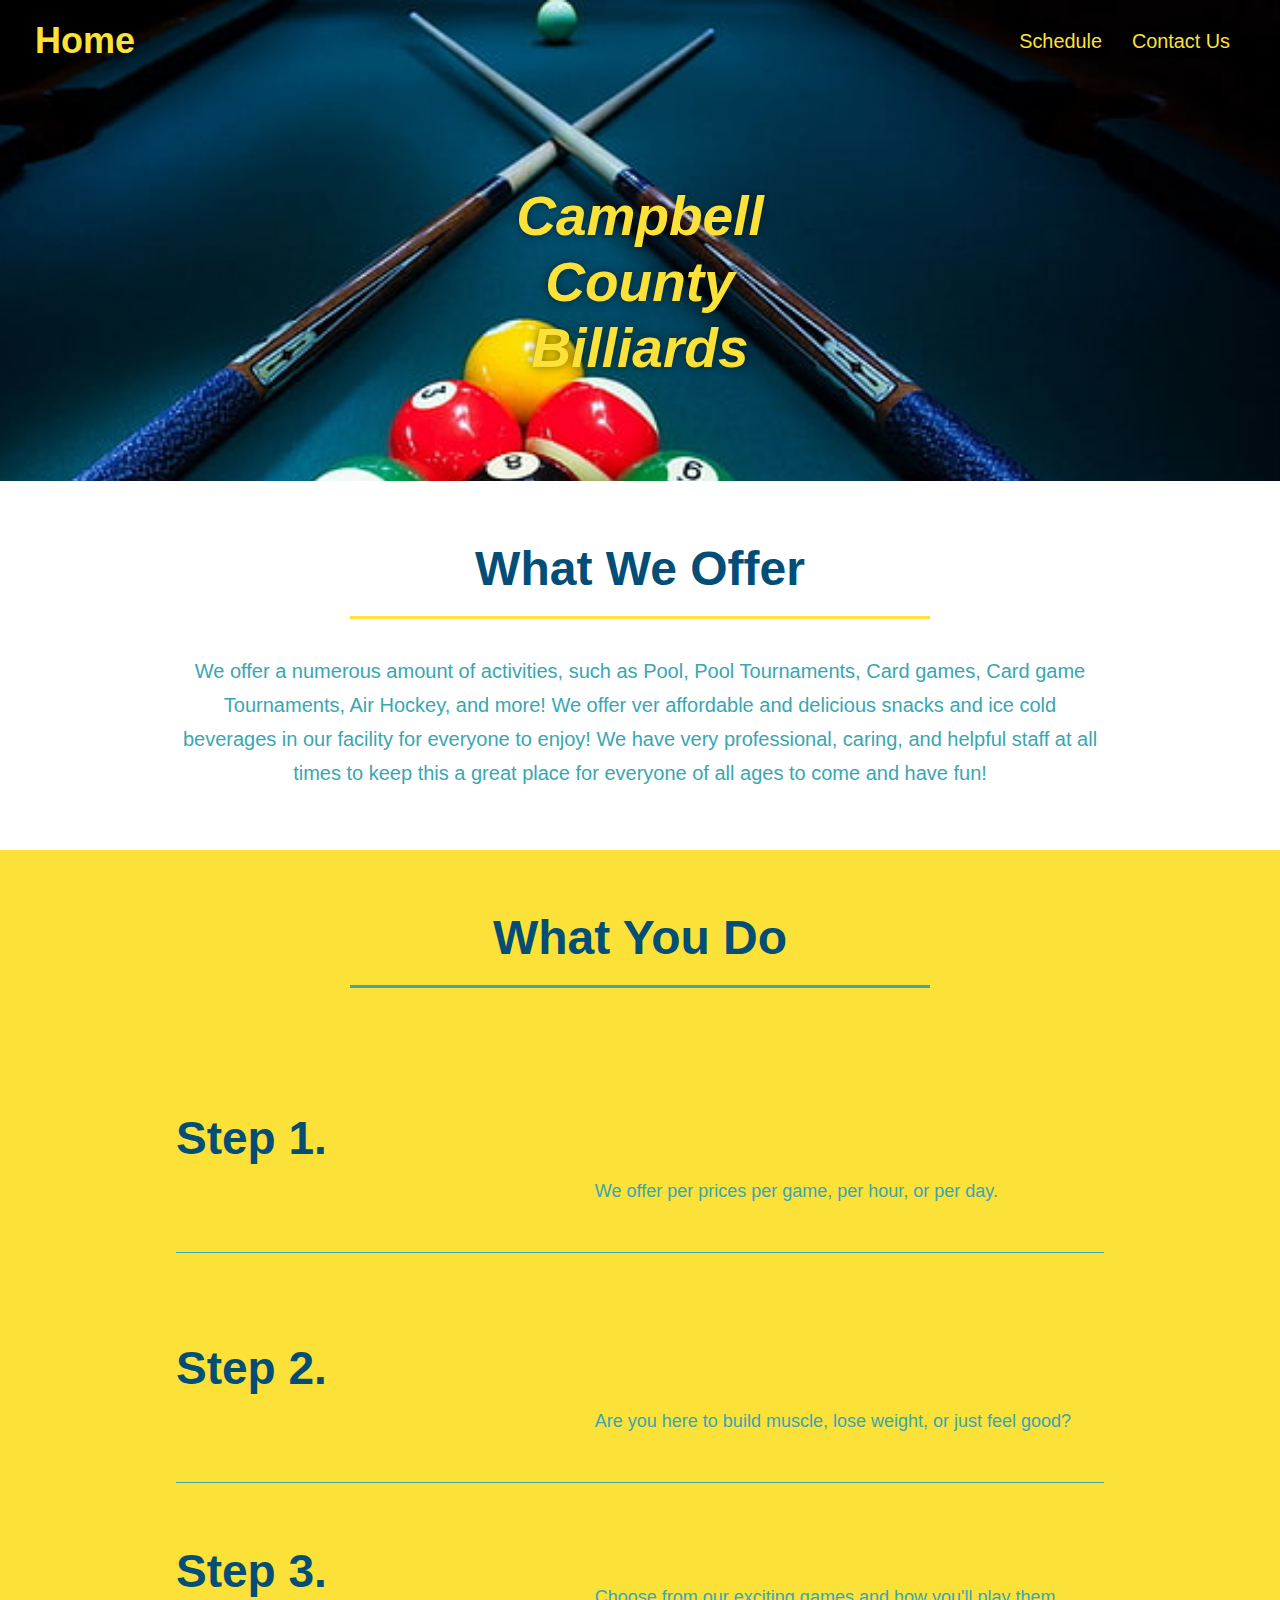
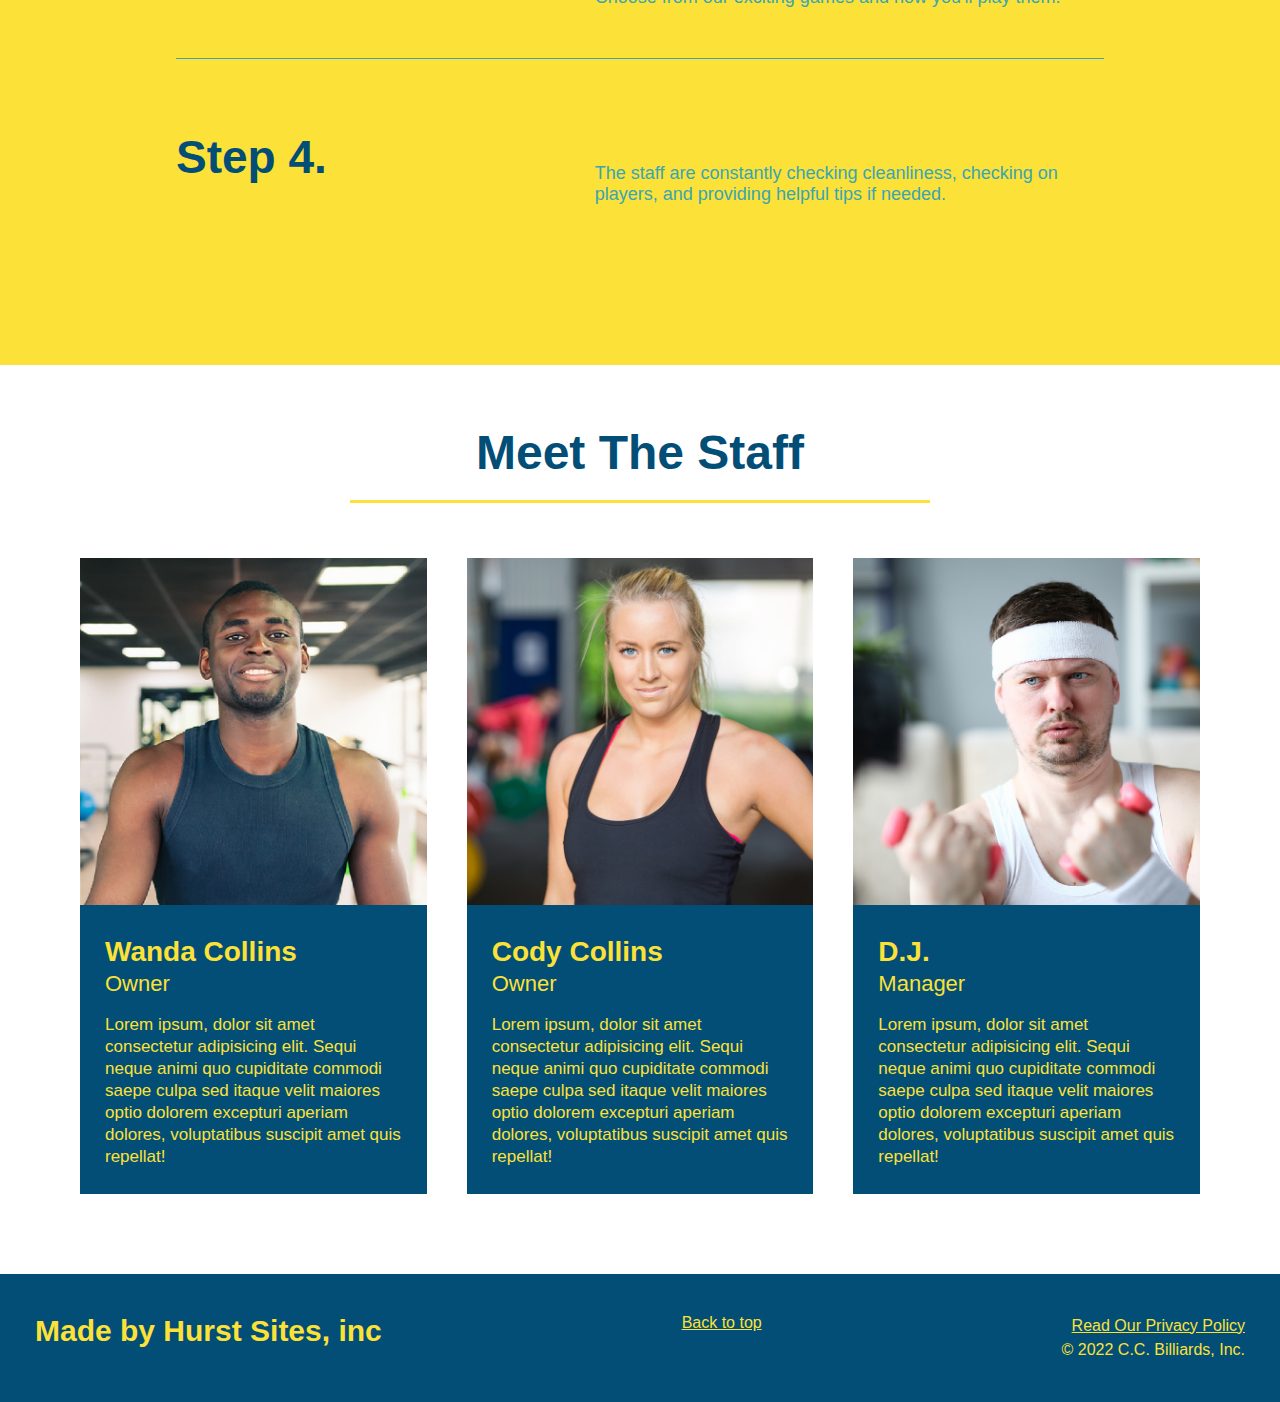
==== commit 7ec9cb42: "added back to top page, fixed .step h3 styling, addde important tag to ul li for schedule page, alte" ====
--- a/index.html
+++ b/index.html
@@ -9,6 +9,9 @@
 </head>
 
 <body>
+
+  <a name="top"></a>
+
   <header>
     <h1>
       <a href="./index.html">Home</a><br />
@@ -44,10 +47,10 @@
 
     <div class="flex-row">
       <p>
-        We offer a conglomerate amount of activities, such as Pool, Pool Tournaments, Card games, Card game Tournaments,
+        We offer a numerous amount of activities, such as Pool, Pool Tournaments, Card games, Card game Tournaments,
         Air Hockey, and more! We offer ver affordable and delicious snacks
         and ice cold beverages in our facility for everyone to enjoy! We have very professional, caring, and helpful
-        staff at all times so it is a great place for everyone of all ages to come and have fun!
+        staff at all times to keep this a great place for everyone of all ages to come and have fun!
 
       </p>
     </div>
@@ -164,6 +167,9 @@
   <!-- footer -->
   <footer>
     <h2>Made by Hurst Sites, inc</h2>
+    <p>
+      <a href="#top">Back to top</a>
+    </p>
     <div>
       <a href="./privacy-policy.html">Read Our Privacy Policy</a><br />
       &copy; 2022 C.C. Billiards, Inc.
--- a/assets/css/style.css
+++ b/assets/css/style.css
@@ -40,8 +40,12 @@
   margin: 0; /* Remove margins */
 }
 
-ul li {
-  border-bottom: 1px solid var(--tertiary-color);
+li h3 {
+  color: var(--primary-color) !important;
+}
+
+.seperator {
+  border-bottom: 2px solid var(--primary-color);
 }
 
 header h1 {
@@ -133,7 +137,7 @@
 
 .hero-cta {
   width: 35%;
-  text-align: right;
+  text-align: center;
   margin: 3.5%;
   color: #fff;
   font-size: 18px;
@@ -334,6 +338,16 @@
   flex: 1 30%;
 }
 
+.step h4 {
+  color: var(--primary-color);
+  font-size: 46px;
+  flex: 1 30%;
+}
+
+.step ul li {
+  border-bottom: 1px solid var(--tertiary-color);
+}
+
 .step-info {
   flex: 2 70%;
   display: flex;
@@ -358,7 +372,7 @@
   flex: 12;
 }
 
-.step-text h4 {
+.step-text h5 {
   font-size: 26px;
   line-height: 1.5;
   color: var(--secondary-color);
